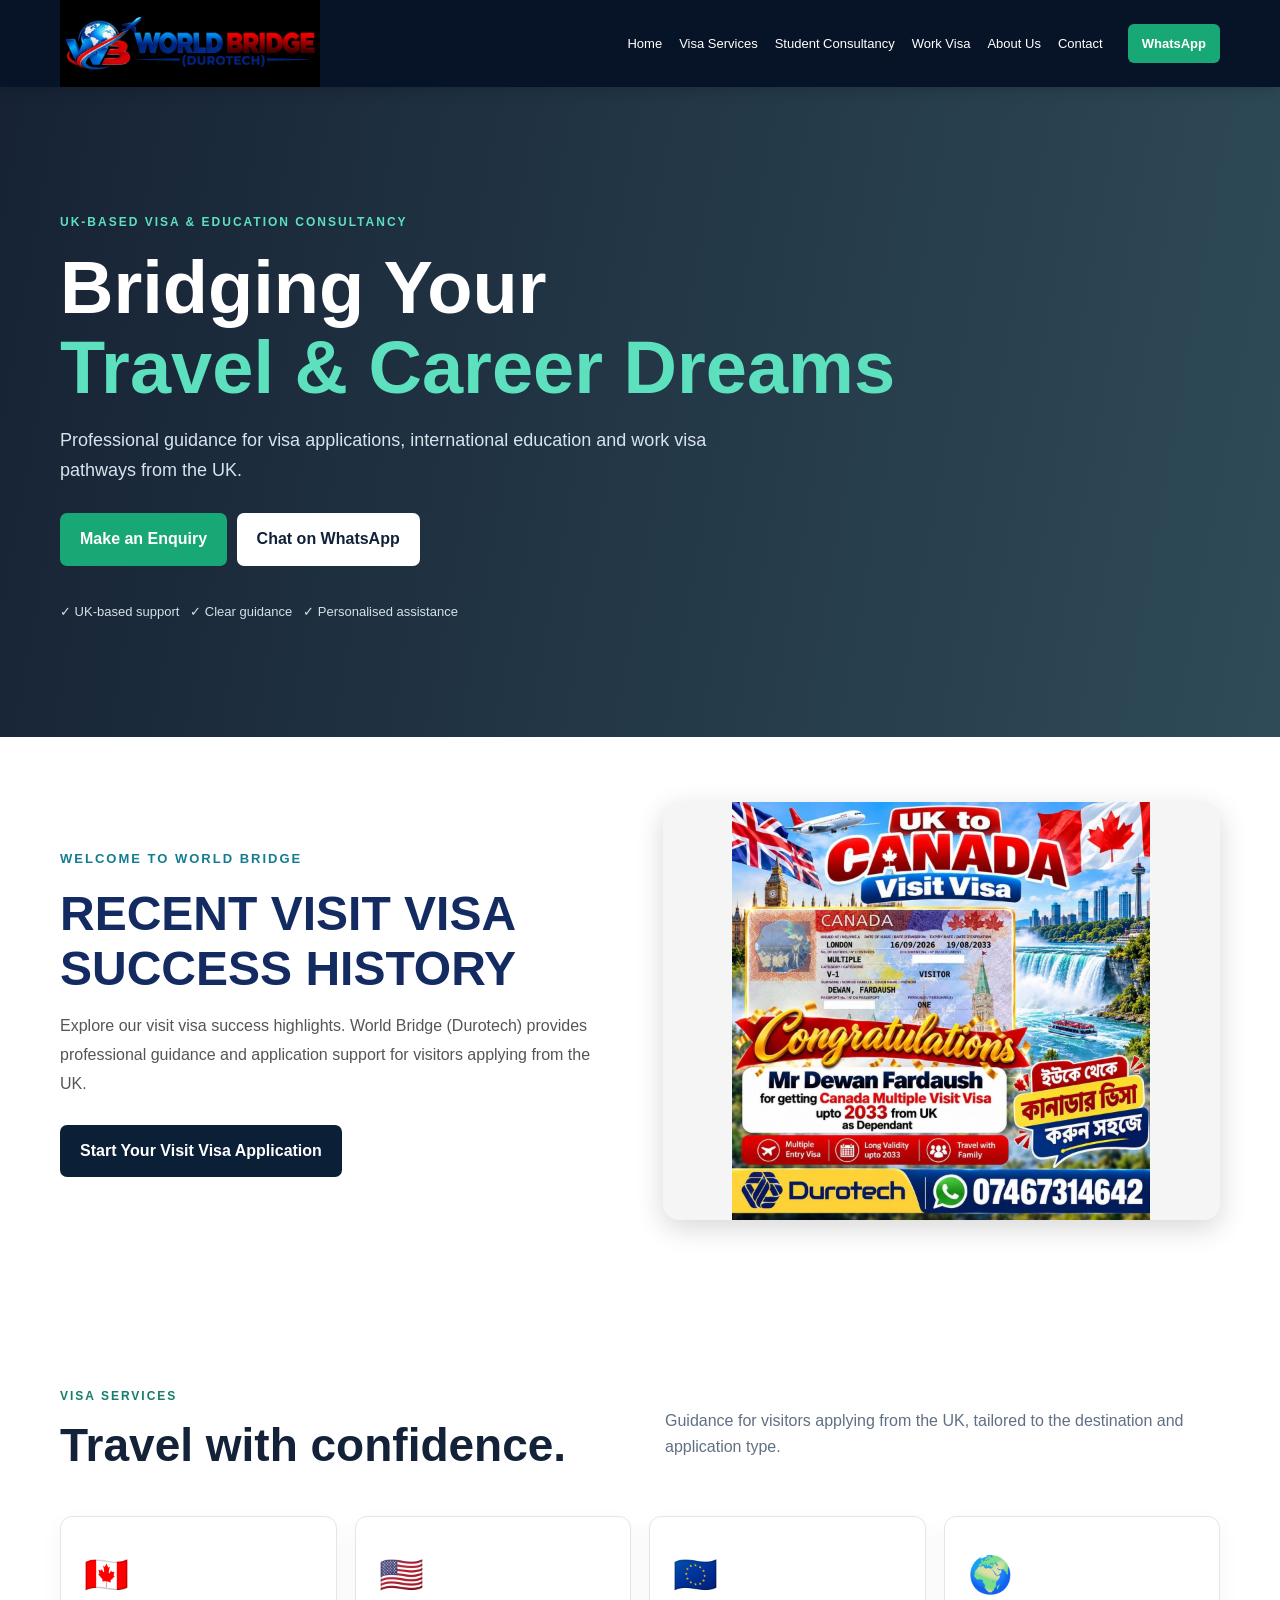
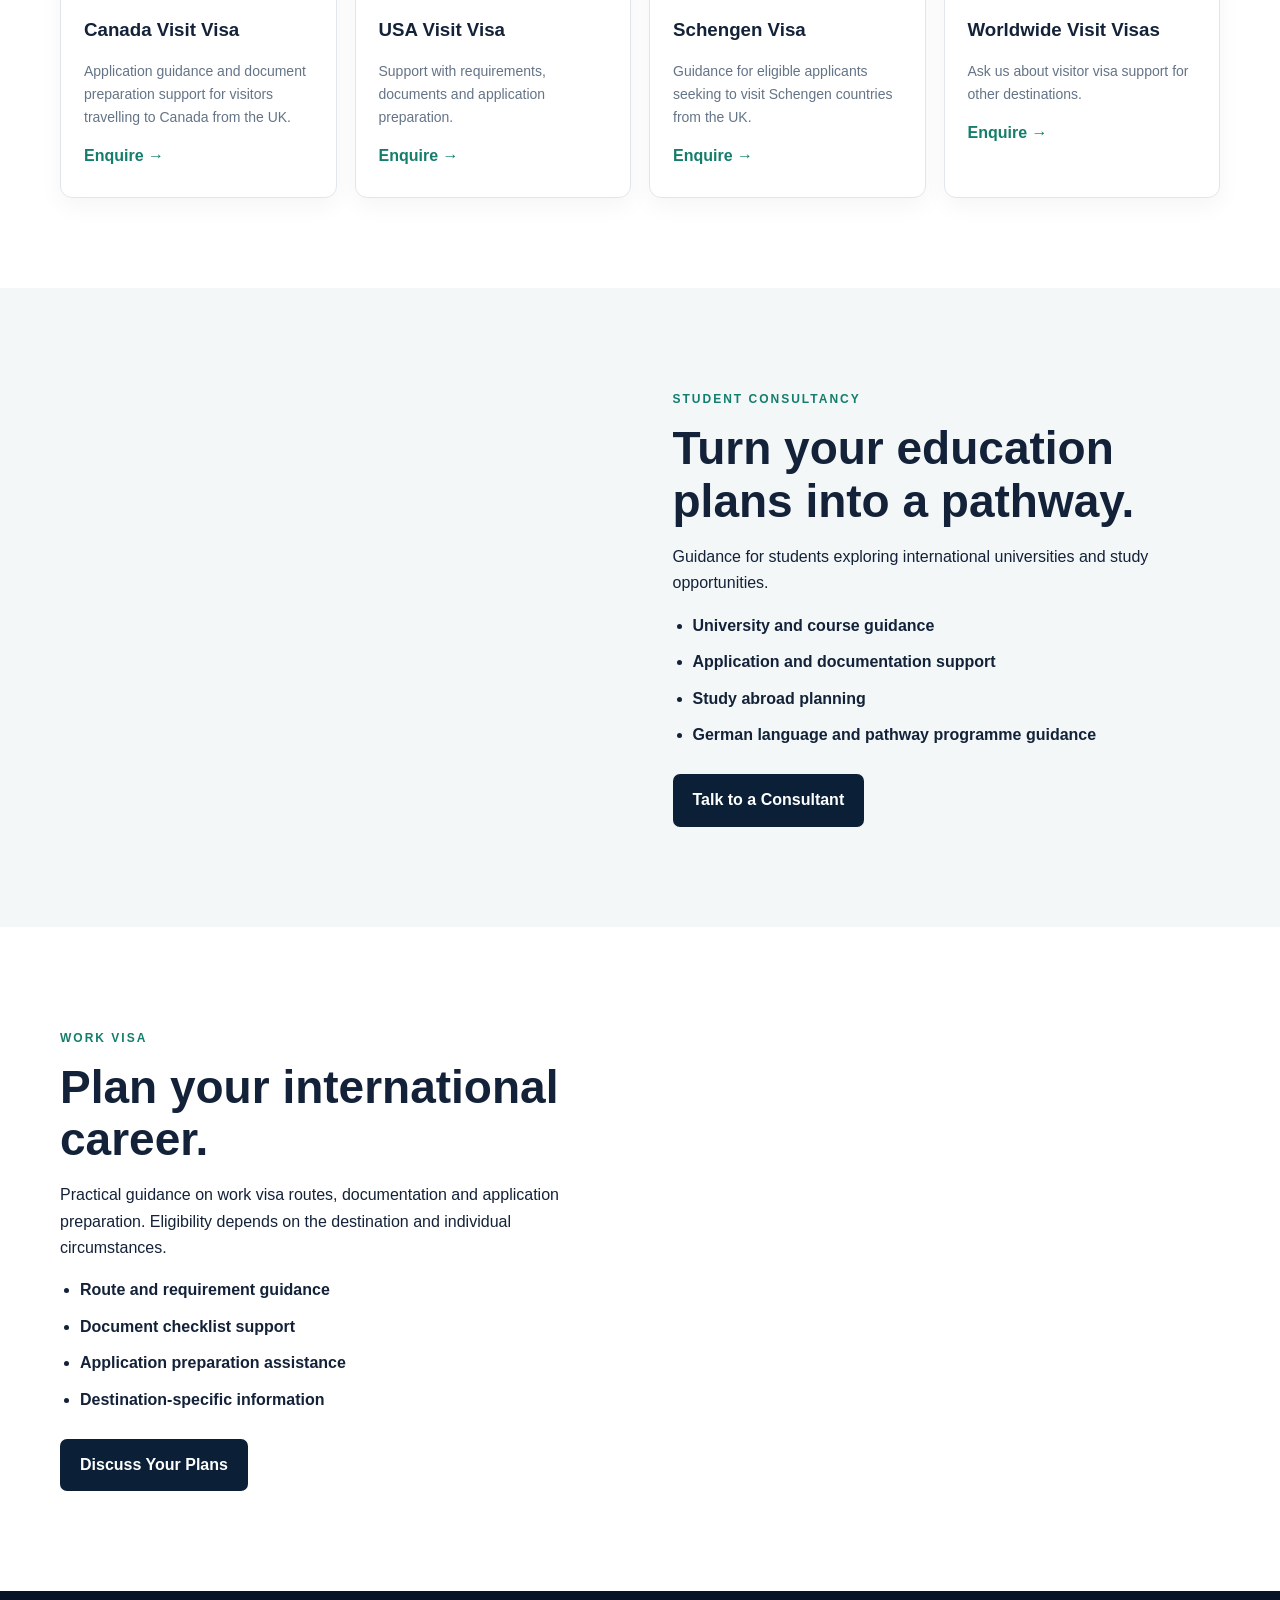
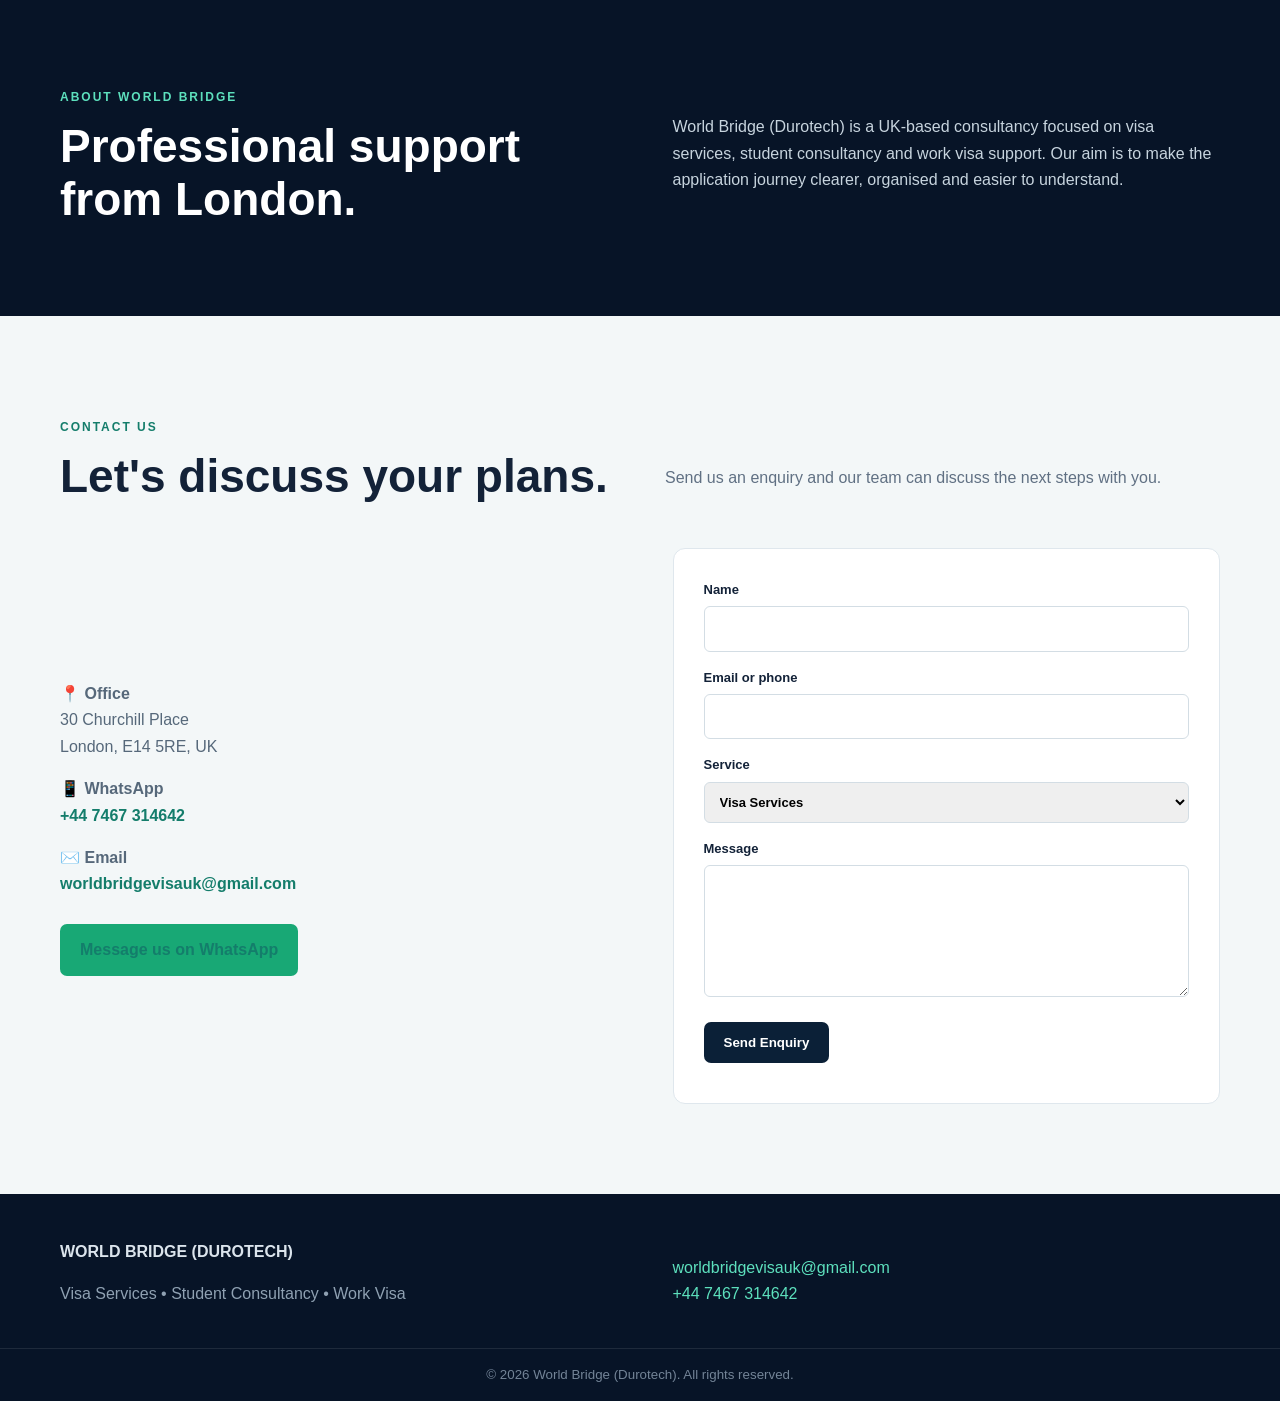
==== index.html @ 5bed7b6b "Update index.html" ====
<!doctype html>
<html lang="en">
<head>
<meta charset="utf-8">
<meta name="viewport" content="width=device-width, initial-scale=1">
<meta name="description" content="World Bridge (Durotech) - UK-based visa services, student consultancy and work visa support.">
<title>World Bridge (Durotech) | Visa & Student Consultancy</title>
<link rel="stylesheet" href="style.css">

<style>
/* VISA SUCCESS HISTORY SECTION */
.success-section {
    padding: 65px 0;
    background: #ffffff;
}

.success-layout {
    display: grid;
    grid-template-columns: 1fr 1fr;
    gap: 45px;
    align-items: center;
}

.success-text .eyebrow {
    font-size: 13px;
    letter-spacing: 2px;
    color: #147c91;
    font-weight: 700;
}

.success-text h2 {
    font-size: clamp(32px, 4vw, 48px);
    line-height: 1.15;
    color: #142b62;
    margin: 15px 0;
}

.success-text p {
    font-size: 16px;
    line-height: 1.8;
    color: #555;
}

.success-slider {
    position: relative;
    width: 100%;
    aspect-ratio: 4 / 3;
    overflow: hidden;
    border-radius: 16px;
    background: #eeeeee;
    box-shadow: 0 8px 28px rgba(0,0,0,.16);
}

.success-slider img {
    position: absolute;
    inset: 0;
    width: 100%;
    height: 100%;
    object-fit: contain;
    background: #f5f5f5;
    opacity: 0;
    transition: opacity 0.8s ease;
}

.success-slider img.active {
    opacity: 1;
}

@media (max-width: 768px) {
    .success-layout {
        grid-template-columns: 1fr;
        gap: 25px;
    }

    .success-section {
        padding: 40px 0;
    }

    .success-text h2 {
        font-size: 34px;
    }
}
</style>
</head>

<body>

<!-- HEADER -->
<header>
<div class="nav wrap">

<a class="logo" href="#home">
<img src="worldbridge-logo.png" alt="World Bridge Visa">
</a>

<nav>
<a href="#home">Home</a>
<a href="#visa">Visa Services</a>
<a href="#students">Student Consultancy</a>
<a href="#work">Work Visa</a>
<a href="#about">About Us</a>
<a href="#contact">Contact</a>
</nav>

<a class="wa" href="https://wa.me/447467314642">
WhatsApp
</a>

</div>
</header>

<!-- HOME HERO -->
<section id="home" class="hero">
<div class="wrap hero-in">

<p class="eyebrow">
UK-BASED VISA & EDUCATION CONSULTANCY
</p>

<h1>
Bridging Your<br>
<em>Travel & Career Dreams</em>
</h1>

<p class="lead">
Professional guidance for visa applications,
international education and work visa pathways from the UK.
</p>

<a class="btn" href="#contact">
Make an Enquiry
</a>

<a class="btn alt" href="https://wa.me/447467314642">
Chat on WhatsApp
</a>

<div class="ticks">
✓ UK-based support &nbsp;
✓ Clear guidance &nbsp;
✓ Personalised assistance
</div>

</div>
</section>

<!-- VISA SUCCESS HISTORY -->
<section class="success-section">
<div class="wrap success-layout">

<div class="success-text">

<p class="eyebrow">
WELCOME TO WORLD BRIDGE
</p>

<h2>
RECENT VISIT VISA SUCCESS HISTORY
</h2>

<p>
Explore our visit visa success highlights.
World Bridge (Durotech) provides professional
guidance and application support for visitors
applying from the UK.
</p>

<a class="btn dark" href="#contact">
Start Your Visit Visa Application
</a>

</div>

<!-- SIX IMAGE SLIDESHOW -->
<div class="success-slider" id="successSlider">

<img src="images/pic%201.jpeg"
alt="Visit Visa Success Picture 1"
class="active">

<img src="images/pic%202.jpeg"
alt="Visit Visa Success Picture 2">

<img src="images/pic%203.jpeg"
alt="Visit Visa Success Picture 3">

</div>
</div>
</section>

<!-- VISA SERVICES -->
<section id="visa" class="section">
<div class="wrap">

<div class="heading">
<div>
<p class="eyebrow dark">VISA SERVICES</p>
<h2>Travel with confidence.</h2>
</div>

<p>
Guidance for visitors applying from the UK,
tailored to the destination and application type.
</p>
</div>

<div class="cards">

<article>
<div class="flag">🇨🇦</div>
<h3>Canada Visit Visa</h3>
<p>
Application guidance and document preparation
support for visitors travelling to Canada from the UK.
</p>
<a href="#contact">Enquire →</a>
</article>

<article>
<div class="flag">🇺🇸</div>
<h3>USA Visit Visa</h3>
<p>
Support with requirements, documents
and application preparation.
</p>
<a href="#contact">Enquire →</a>
</article>

<article>
<div class="flag">🇪🇺</div>
<h3>Schengen Visa</h3>
<p>
Guidance for eligible applicants seeking
to visit Schengen countries from the UK.
</p>
<a href="#contact">Enquire →</a>
</article>

<article>
<div class="flag">🌍</div>
<h3>Worldwide Visit Visas</h3>
<p>
Ask us about visitor visa support
for other destinations.
</p>
<a href="#contact">Enquire →</a>
</article>

</div>
</div>
</section>

<!-- STUDENT CONSULTANCY -->
<section id="students" class="section grey">
<div class="wrap two feature">

<div class="photo students"></div>

<div>
<p class="eyebrow dark">STUDENT CONSULTANCY</p>

<h2>
Turn your education plans into a pathway.
</h2>

<p>
Guidance for students exploring international
universities and study opportunities.
</p>

<ul>
<li>University and course guidance</li>
<li>Application and documentation support</li>
<li>Study abroad planning</li>
<li>German language and pathway programme guidance</li>
</ul>

<a class="btn dark" href="#contact">
Talk to a Consultant
</a>
</div>

</div>
</section>

<!-- WORK VISA -->
<section id="work" class="section">
<div class="wrap two feature">

<div>
<p class="eyebrow dark">WORK VISA</p>

<h2>
Plan your international career.
</h2>

<p>
Practical guidance on work visa routes,
documentation and application preparation.
Eligibility depends on the destination
and individual circumstances.
</p>

<ul>
<li>Route and requirement guidance</li>
<li>Document checklist support</li>
<li>Application preparation assistance</li>
<li>Destination-specific information</li>
</ul>

<a class="btn dark" href="#contact">
Discuss Your Plans
</a>
</div>

<div class="photo work"></div>

</div>
</section>

<!-- ABOUT US -->
<section id="about" class="about">
<div class="wrap two">

<div>
<p class="eyebrow">ABOUT WORLD BRIDGE</p>

<h2>
Professional support from London.
</h2>
</div>

<p>
World Bridge (Durotech) is a UK-based consultancy
focused on visa services, student consultancy
and work visa support. Our aim is to make the
application journey clearer, organised and easier
to understand.
</p>

</div>
</section>

<!-- CONTACT -->
<section id="contact" class="section grey">
<div class="wrap">

<div class="heading">
<div>
<p class="eyebrow dark">CONTACT US</p>
<h2>Let's discuss your plans.</h2>
</div>

<p>
Send us an enquiry and our team can discuss
the next steps with you.
</p>
</div>

<div class="contact two">

<div class="contact-info">

<p>
📍 <b>Office</b><br>
30 Churchill Place<br>
London, E14 5RE, UK
</p>

<p>
📱 <b>WhatsApp</b><br>
<a href="https://wa.me/447467314642">
+44 7467 314642
</a>
</p>

<p>
✉️ <b>Email</b><br>
<a href="mailto:worldbridgevisauk@gmail.com">
worldbridgevisauk@gmail.com
</a>
</p>

<a class="btn" href="https://wa.me/447467314642">
Message us on WhatsApp
</a>

</div>

<form action="mailto:info@worldbridgevisa.com"
method="post" enctype="text/plain">

<label>
Name
<input name="Name" required>
</label>

<label>
Email or phone
<input name="Contact" required>
</label>

<label>
Service
<select name="Service">
<option>Visa Services</option>
<option>Student Consultancy</option>
<option>Work Visa</option>
<option>Other</option>
</select>
</label>

<label>
Message
<textarea name="Message" rows="5" required></textarea>
</label>

<button class="btn dark" type="submit">
Send Enquiry
</button>

</form>

</div>
</div>
</section>

<!-- FOOTER -->
<footer>
<div class="wrap two">

<div>
<b>WORLD BRIDGE (DUROTECH)</b>
<p>Visa Services • Student Consultancy • Work Visa</p>
</div>

<div>
<a href="mailto:worldbridgevisauk@gmail.com">
worldbridgevisauk@gmail.com
</a>
<br>
<a href="https://wa.me/447467314642">
+44 7467 314642
</a>
</div>

</div>

<small>
© 2026 World Bridge (Durotech). All rights reserved.
</small>
</footer>

<!-- SIX IMAGE SLIDESHOW AND WHOOSH SOUND -->
<audio id="whooshSound" preload="auto">
<source src="sounds/whoosh-10.mp3" type="audio/mpeg">
</audio>

<script>
document.addEventListener("DOMContentLoaded", function () {

    const slider = document.getElementById("successSlider");
    const sound = document.getElementById("whooshSound");

    if (!slider || !sound) return;

    const imageFiles = [
        "images/pic%201.jpeg",
        "images/pic%202.jpeg",
        "images/pic%203.jpeg",
        "images/pic%204.jpeg",
        "images/pic%205.jpeg",
        "images/pic%206.jpeg"
    ];

    const loadedImages = [];

    function loadImages() {

        const checks = imageFiles.map(function (file, index) {

            return new Promise(function (resolve) {

                const img = new Image();

                img.onload = function () {
                    img.alt = "Visit Visa Success Picture " + (index + 1);
                    resolve(img);
                };

                img.onerror = function () {
                    resolve(null);
                };

                img.src = file;

            });

        });

        Promise.all(checks).then(function (results) {

            results.forEach(function (img) {
                if (img) {
                    loadedImages.push(img);
                }
            });

            if (loadedImages.length === 0) return;

            slider.innerHTML = "";

            loadedImages.forEach(function (img, index) {

                img.className = index === 0 ? "active" : "";
                slider.appendChild(img);

            });

            if (loadedImages.length < 2) return;

            let currentIndex = 0;

            setInterval(function () {

                loadedImages[currentIndex].classList.remove("active");

                currentIndex = (currentIndex + 1) % loadedImages.length;

                loadedImages[currentIndex].classList.add("active");

                sound.currentTime = 0;

                const playPromise = sound.play();

                if (playPromise !== undefined) {
                    playPromise.catch(function () {
                        // Sound may require prior browser interaction.
                    });
                }

            }, 4000);

        });

    }

    loadImages();

});
</script>

</body>
</html>
---- style.css ----
*{box-sizing:border-box}html{scroll-behavior:smooth}body{margin:0;font:16px/1.65 Arial,sans-serif;color:#132238}a{text-decoration:none;color:inherit}.wrap{width:92%;max-width:1160px;margin:auto}.two{display:grid;grid-template-columns:1fr 1fr;gap:65px;align-items:center}header{position:sticky;top:0;z-index:10;background:#071427;color:white;box-shadow:0 2px 15px #0003}.nav{min-height:74px;display:flex;align-items:center;gap:25px}.logo{display:flex;gap:10px;align-items:center;min-width:220px}.logo b{background:#18a875;padding:9px;border-radius:9px}.logo span{font-weight:800;letter-spacing:1px}.logo small{display:block;font-size:9px;color:#9db0c2;letter-spacing:2px}nav{display:flex;gap:17px;margin-left:auto;font-size:13px}nav a:hover{color:#5de0bd}.wa{background:#18a875;padding:9px 14px;border-radius:6px;font-weight:bold;font-size:13px}.hero{min-height:650px;display:flex;align-items:center;color:white;background:linear-gradient(100deg,#071427ef,#0b2c3bd9),url('https://images.unsplash.com/photo-1513635269975-59663e0ac1ad?auto=format&fit=crop&w=2000&q=85') center/cover}.hero-in{padding:85px 0}.eyebrow{font-size:12px;letter-spacing:2px;font-weight:800;color:#5de0bd}.dark{color:#147d6b}.hero h1{font-size:clamp(42px,6vw,74px);line-height:1.08;margin:15px 0}.hero em{font-style:normal;color:#5de0bd}.lead{max-width:650px;font-size:18px;color:#d8e4ec}.btn{display:inline-block;background:#18a875;color:white;border:0;padding:13px 20px;border-radius:7px;font-weight:800;margin:10px 5px 10px 0;cursor:pointer}.btn.alt{background:white;color:#102239}.btn.dark{background:#0b2037}.ticks{margin-top:25px;color:#d5e1e8;font-size:13px}.intro,.grey{background:#f3f7f8}.intro{padding:75px 0}.intro p:last-child,.heading>p{color:#607083}.section{padding:90px 0}.heading{display:grid;grid-template-columns:1fr 1fr;gap:50px;align-items:end;margin-bottom:40px}.heading h2,h2{font-size:clamp(30px,4vw,46px);line-height:1.15;margin:5px 0}.cards{display:grid;grid-template-columns:repeat(4,1fr);gap:18px}.cards article{padding:28px 23px;background:white;border:1px solid #e0e7ec;border-radius:12px;box-shadow:0 8px 25px #1022390b}.flag{font-size:36px}.cards h3{margin:10px 0}.cards p{color:#647487;font-size:14px}.cards a{color:#147d6b;font-weight:bold}.grey{padding:90px 0}.feature .photo{height:430px;border-radius:15px;background-size:cover;background-position:center}.students{background-image:url('https://images.unsplash.com/photo-1523240795612-9a054b0db644?auto=format&fit=crop&w=1200&q=85')}.work{background-image:url('https://images.unsplash.com/photo-1521737711867-e3b97375f902?auto=format&fit=crop&w=1200&q=85')}.feature ul{padding-left:20px}.feature li{margin:10px 0;font-weight:600}.about{padding:85px 0;background:#071427;color:white}.about p:last-child{color:#c7d4de}.contact p{color:#56687a}.contact a{color:#147d6b;font-weight:bold}form{background:white;padding:30px;border:1px solid #dfe7ed;border-radius:12px}label{display:block;font-weight:bold;font-size:13px;margin-bottom:15px}input,select,textarea{width:100%;display:block;margin-top:6px;padding:11px;border:1px solid #d3dde4;border-radius:6px;font:inherit}footer{background:#071427;color:#dbe4ec;padding:45px 0 15px}footer p{color:#8fa1b2}footer a{color:#5de0bd}footer>small{display:block;text-align:center;border-top:1px solid #ffffff18;padding-top:15px;margin-top:25px;color:#738497}@media(max-width:900px){nav{display:none}.two,.heading{grid-template-columns:1fr}.cards{grid-template-columns:1fr 1fr}.feature .photo{height:330px}}@media(max-width:600px){.cards{grid-template-columns:1fr}.hero h1{font-size:43px}.section,.grey{padding:60px 0}.logo{min-width:0}.wa{margin-left:auto}.two{gap:30px}}  
.logo img {
  width: 260px;
  height: auto;
  display: block;
}

@media (max-width: 700px) {
  .logo img {
    width: 200px;
  }
}
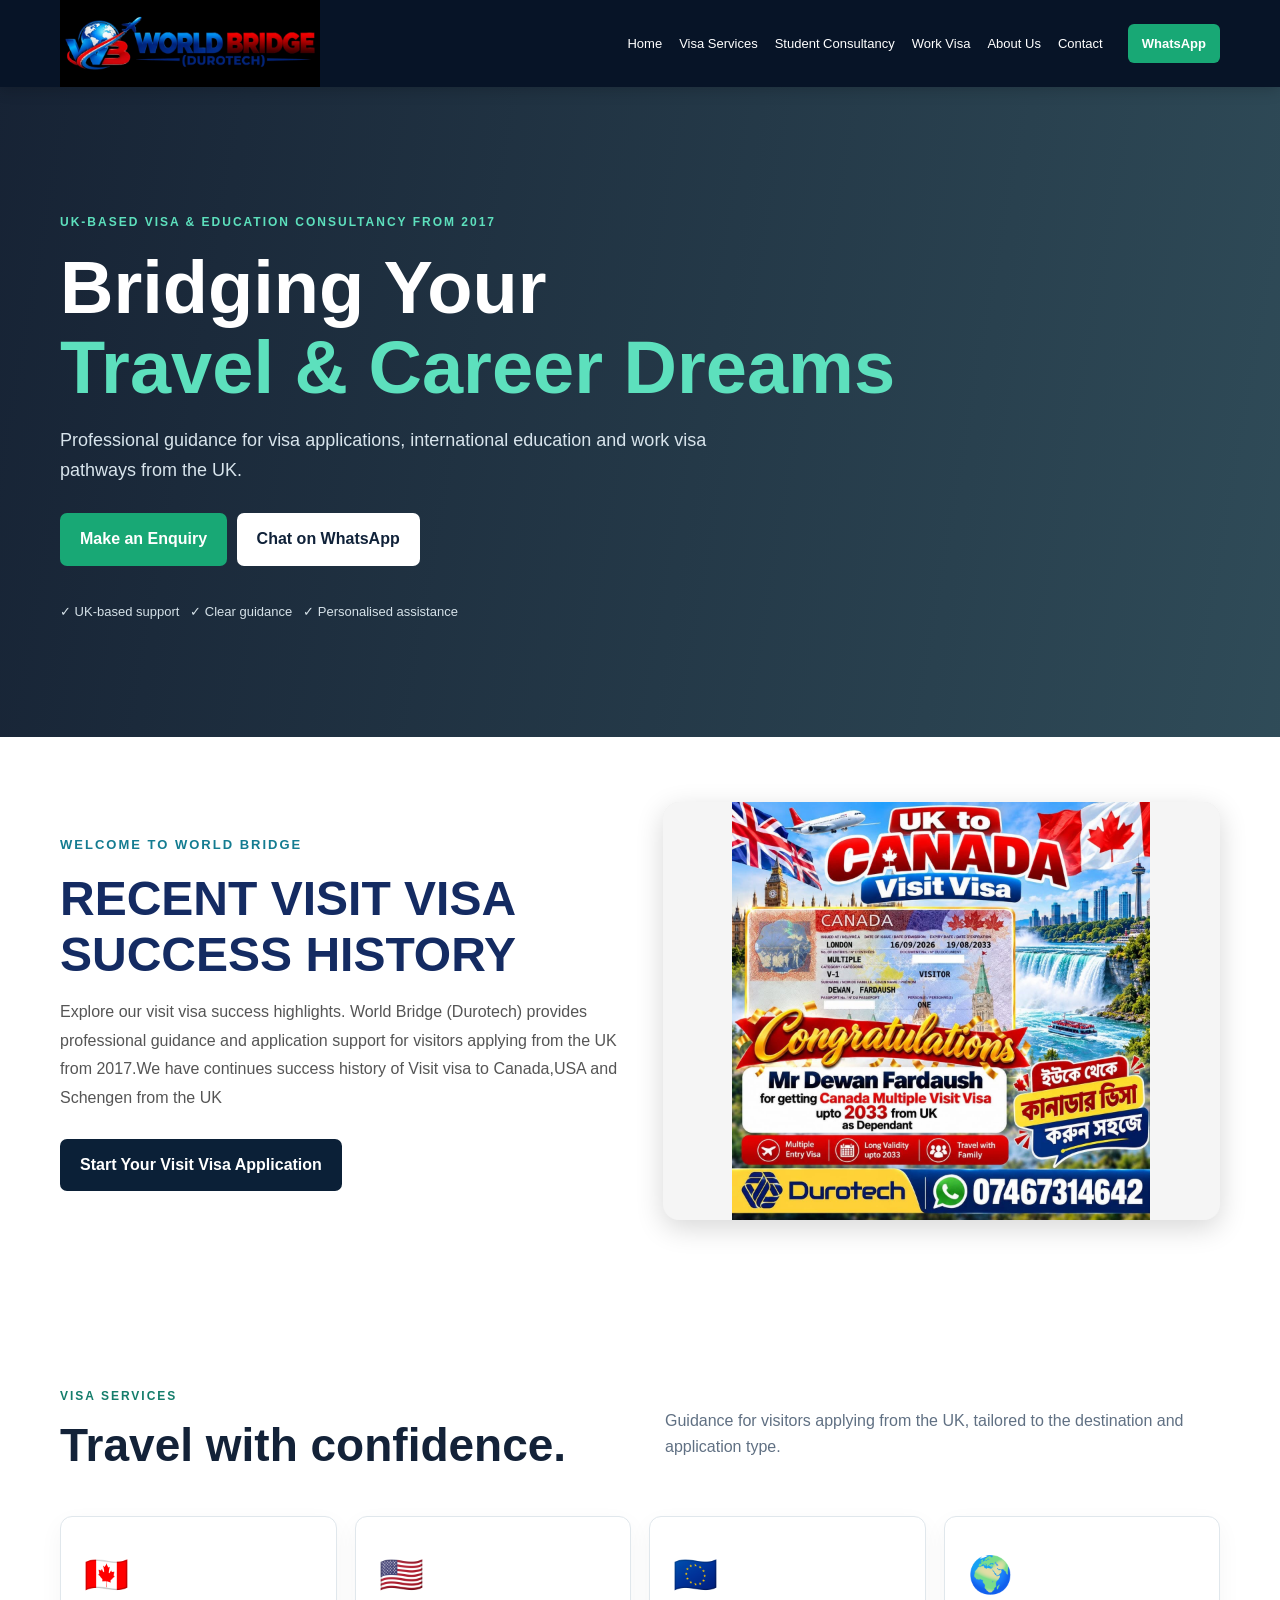
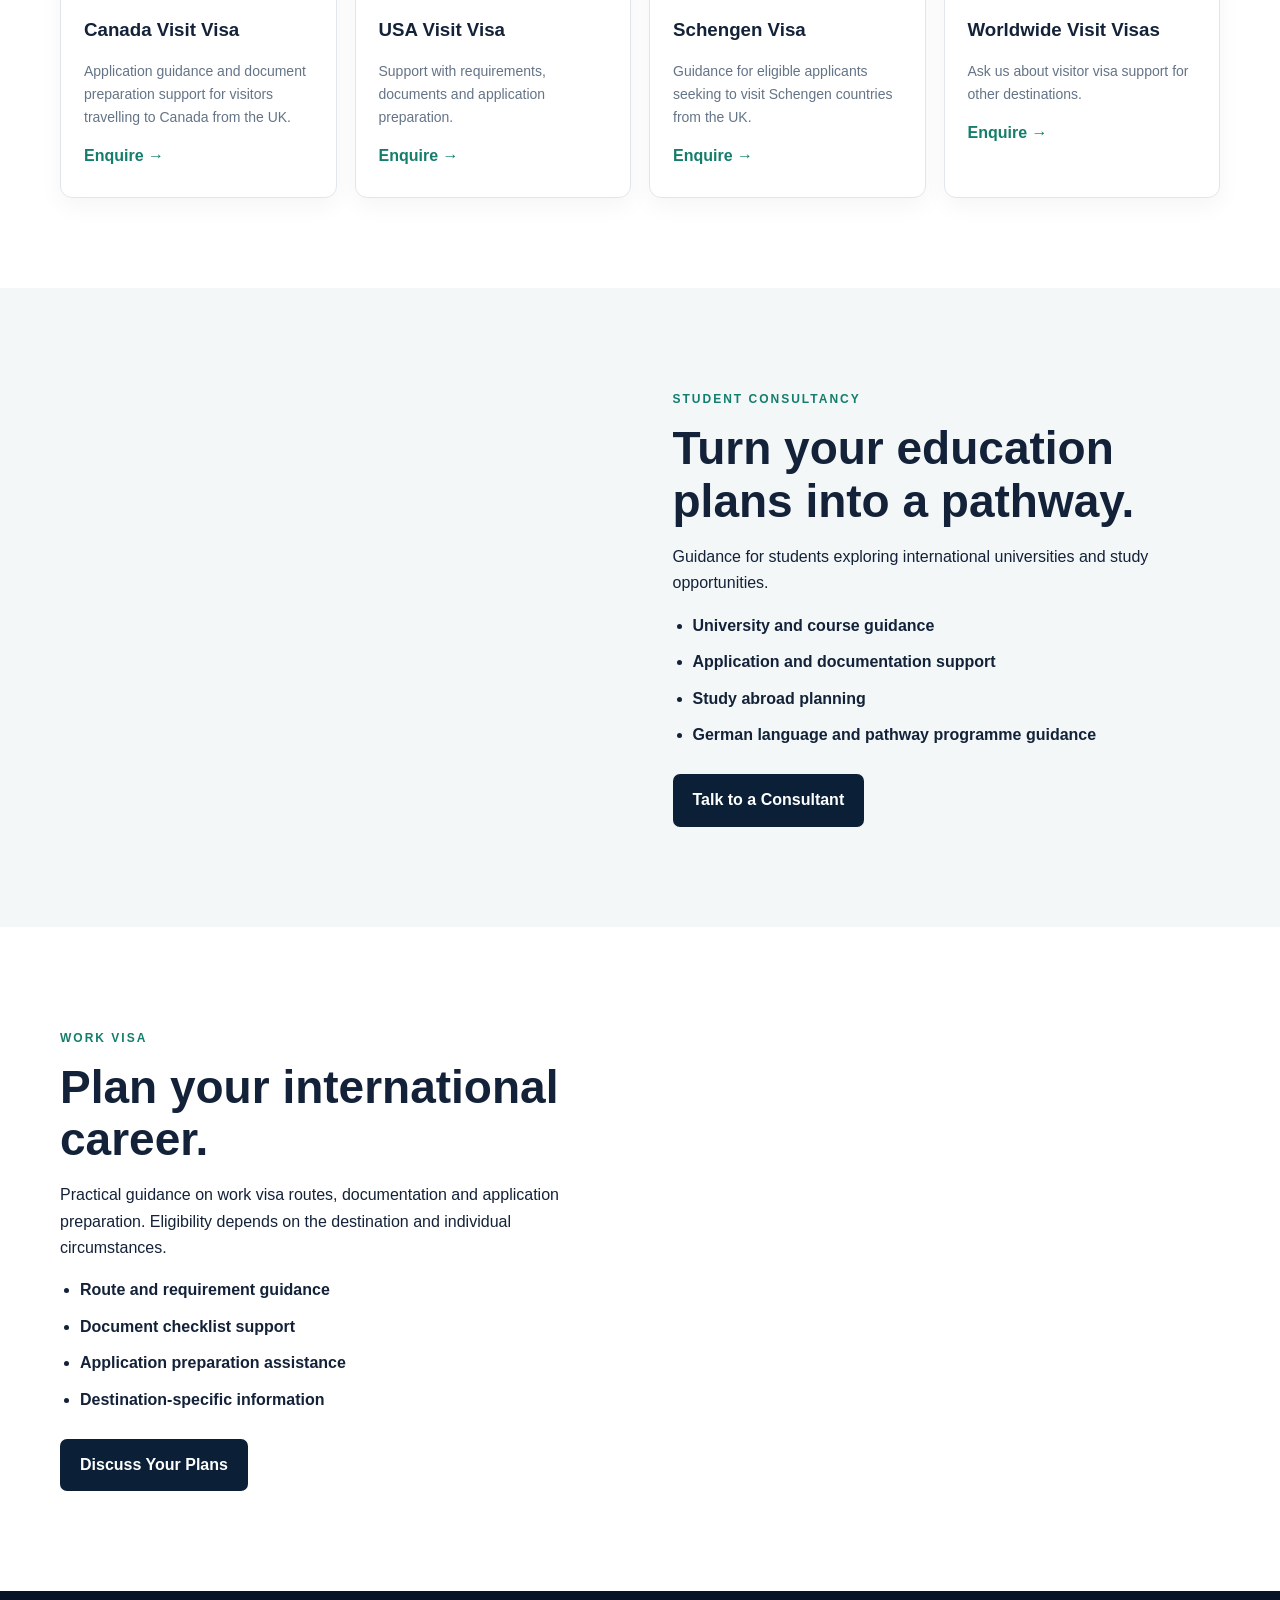
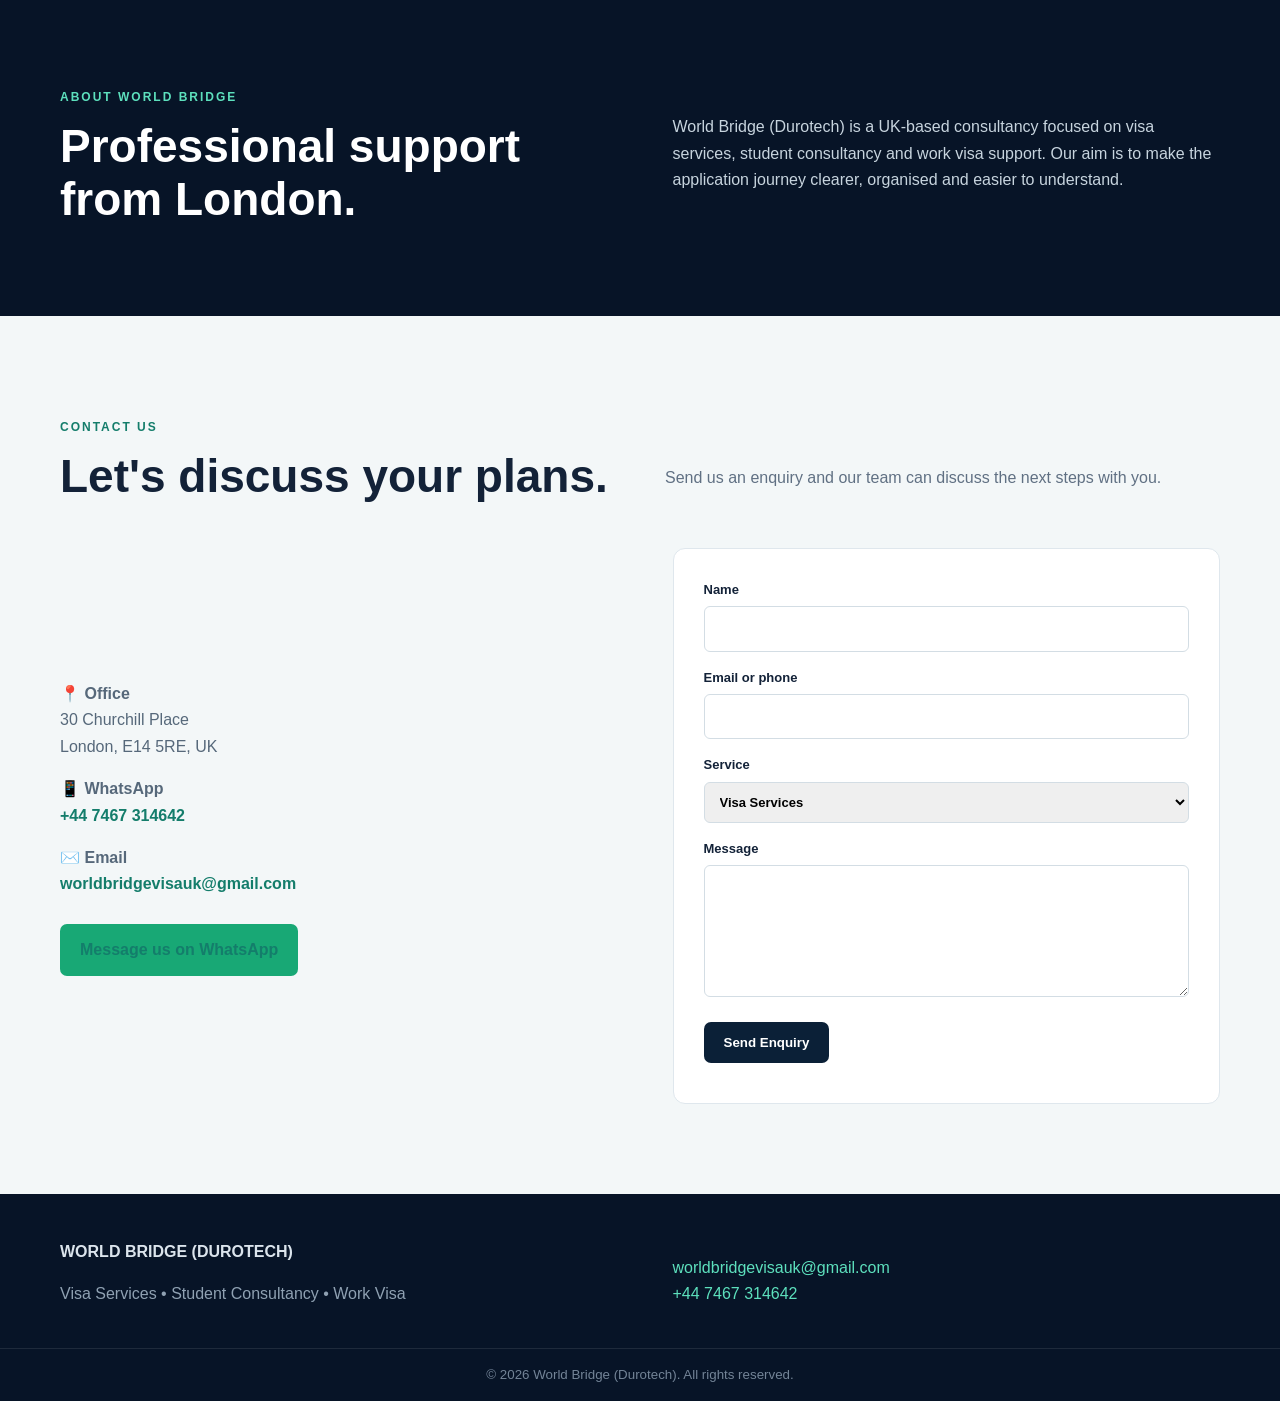
==== commit d0dd318b: "Update index.html" ====
--- a/index.html
+++ b/index.html
@@ -114,7 +114,7 @@
 <div class="wrap hero-in">
 
 <p class="eyebrow">
-UK-BASED VISA & EDUCATION CONSULTANCY
+UK-BASED VISA & EDUCATION CONSULTANCY FROM 2017
 </p>
 
 <h1>
@@ -162,7 +162,8 @@
 Explore our visit visa success highlights.
 World Bridge (Durotech) provides professional
 guidance and application support for visitors
-applying from the UK.
+applying from the UK from 2017.We have continues success history of 
+Visit visa to Canada,USA and Schengen from the UK
 </p>
 
 <a class="btn dark" href="#contact">
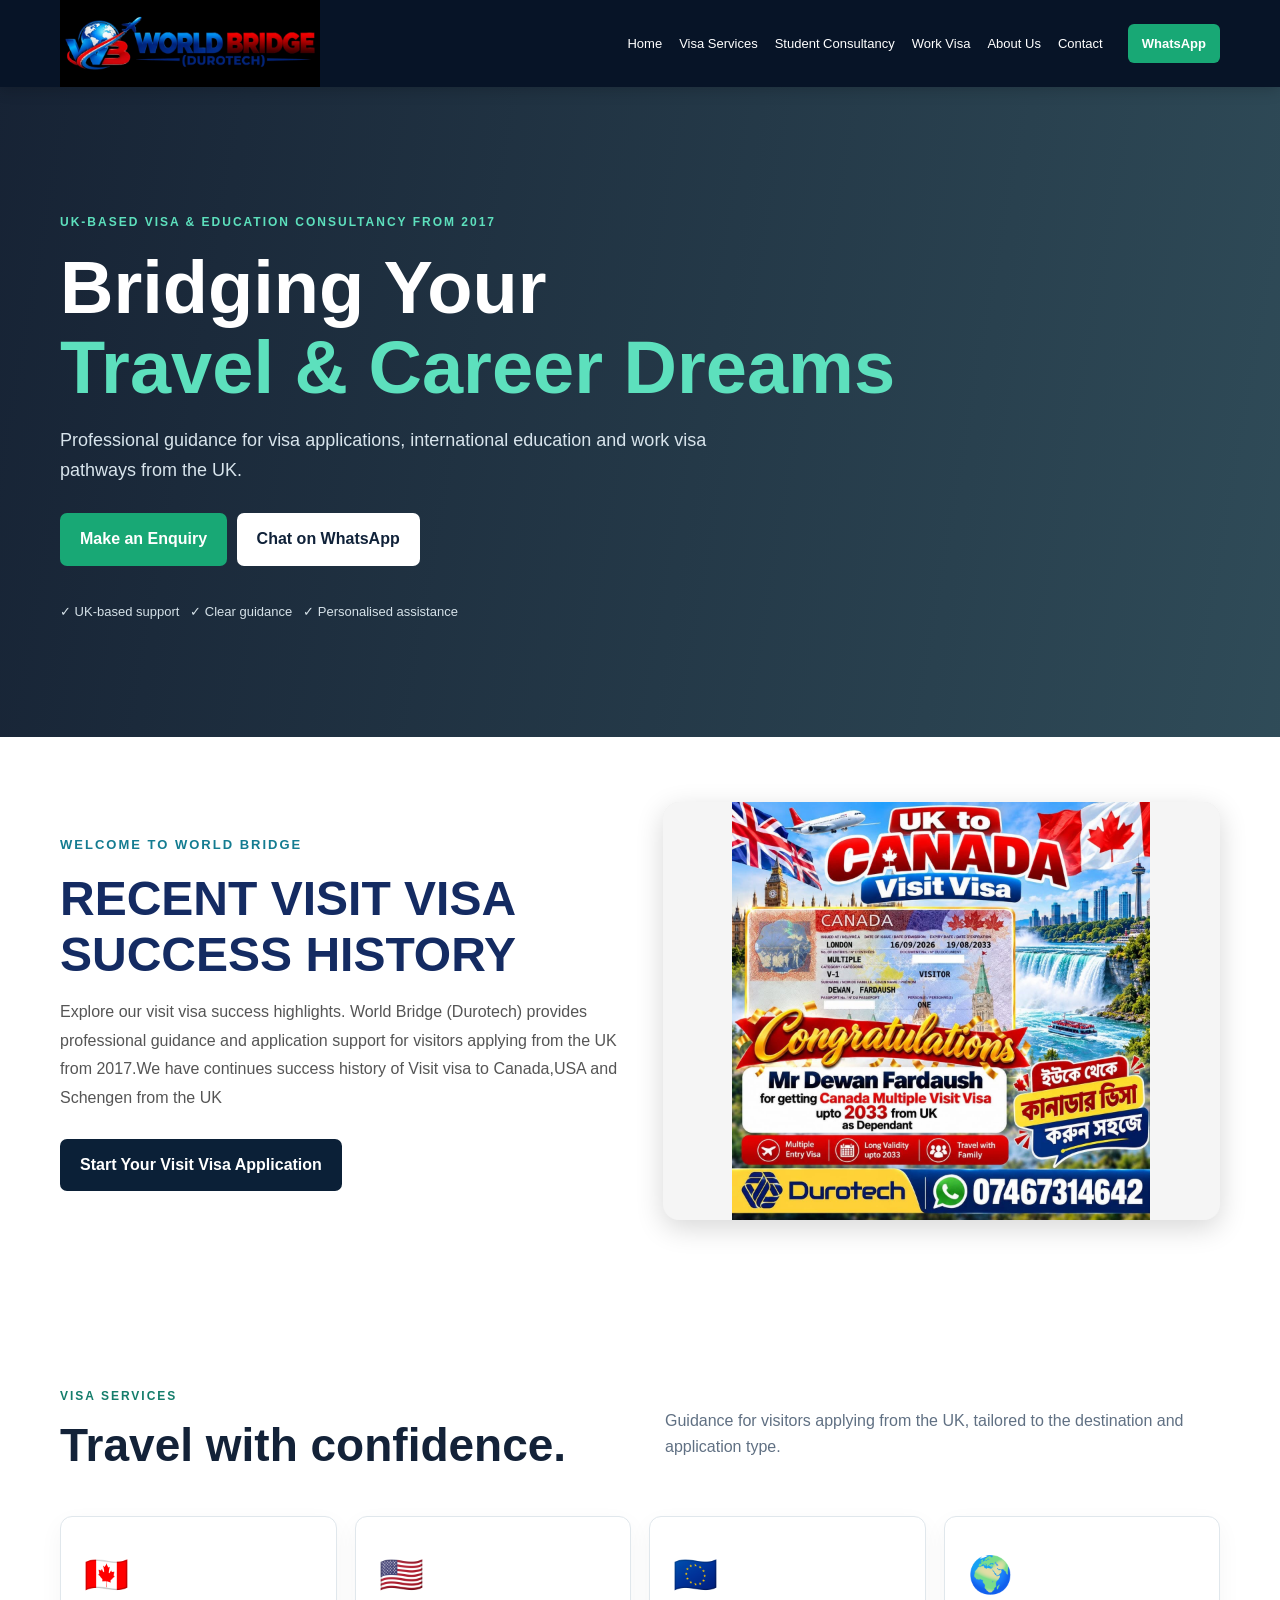
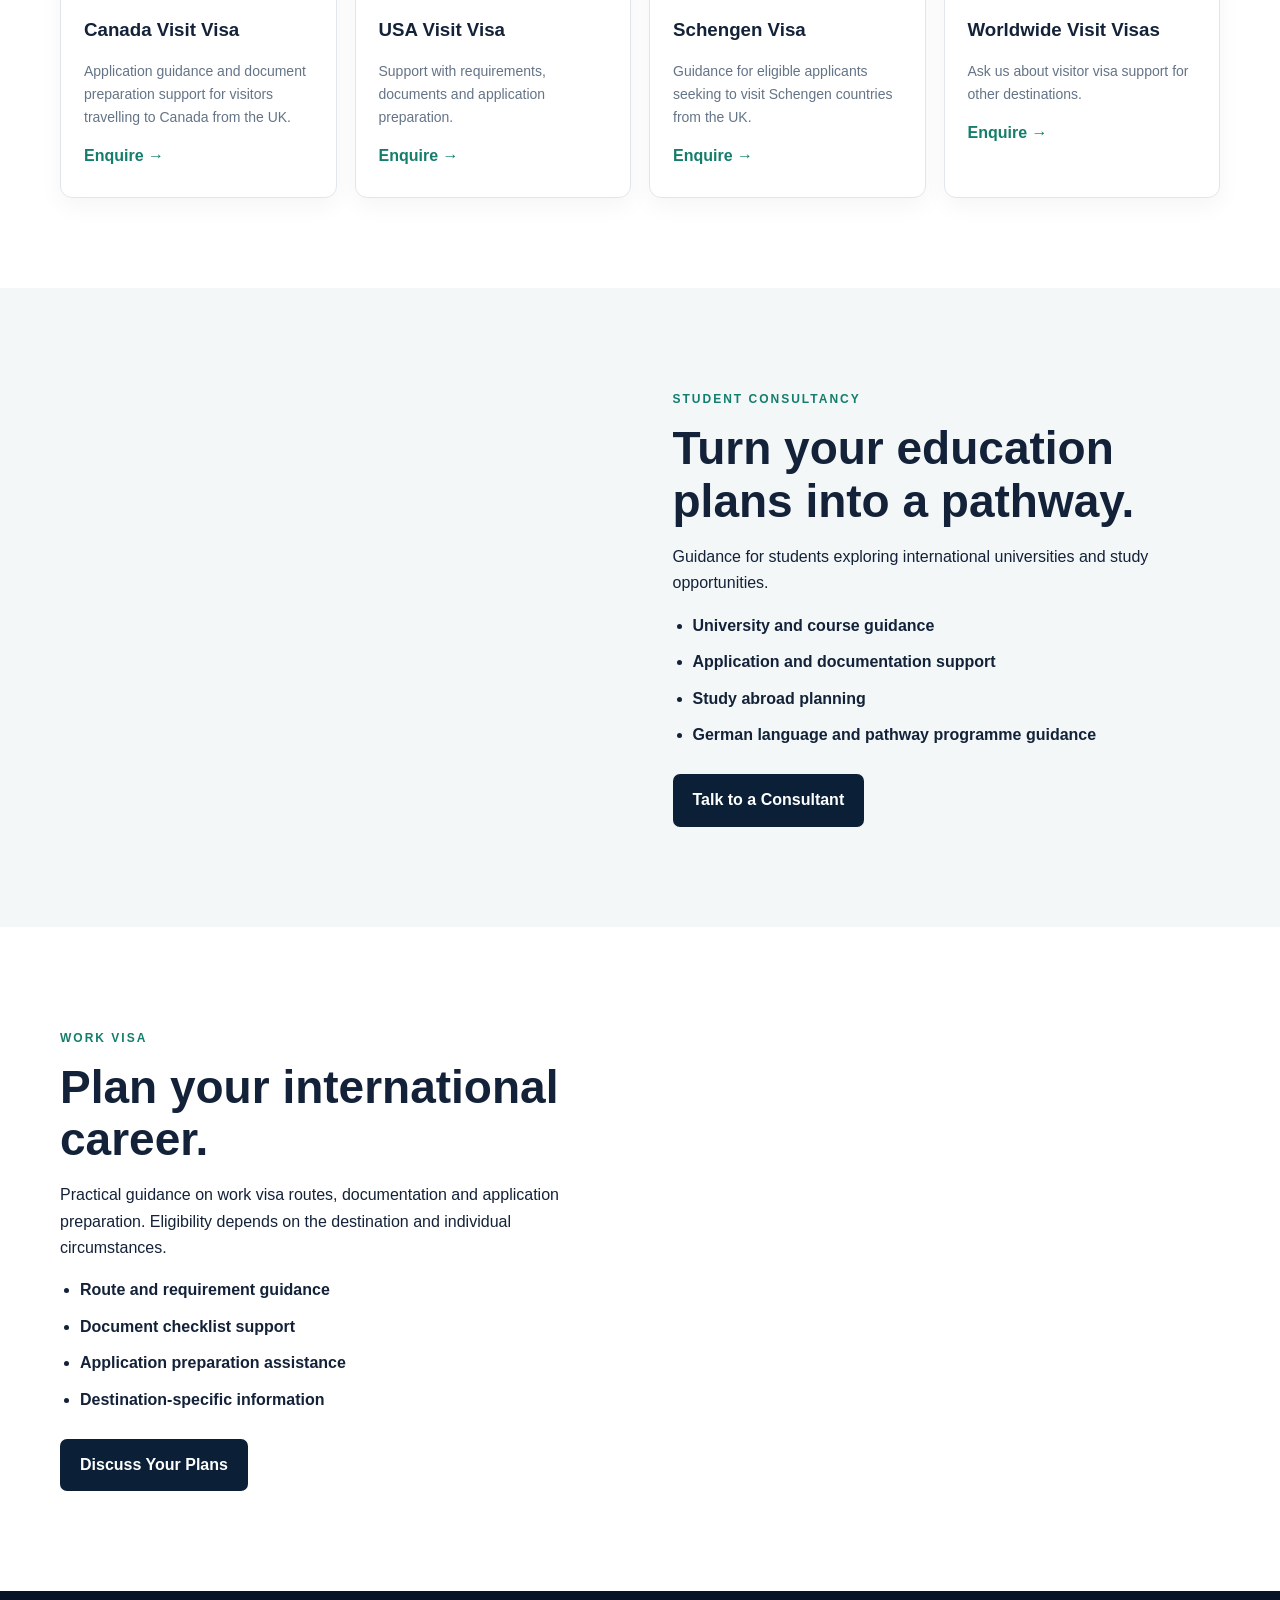
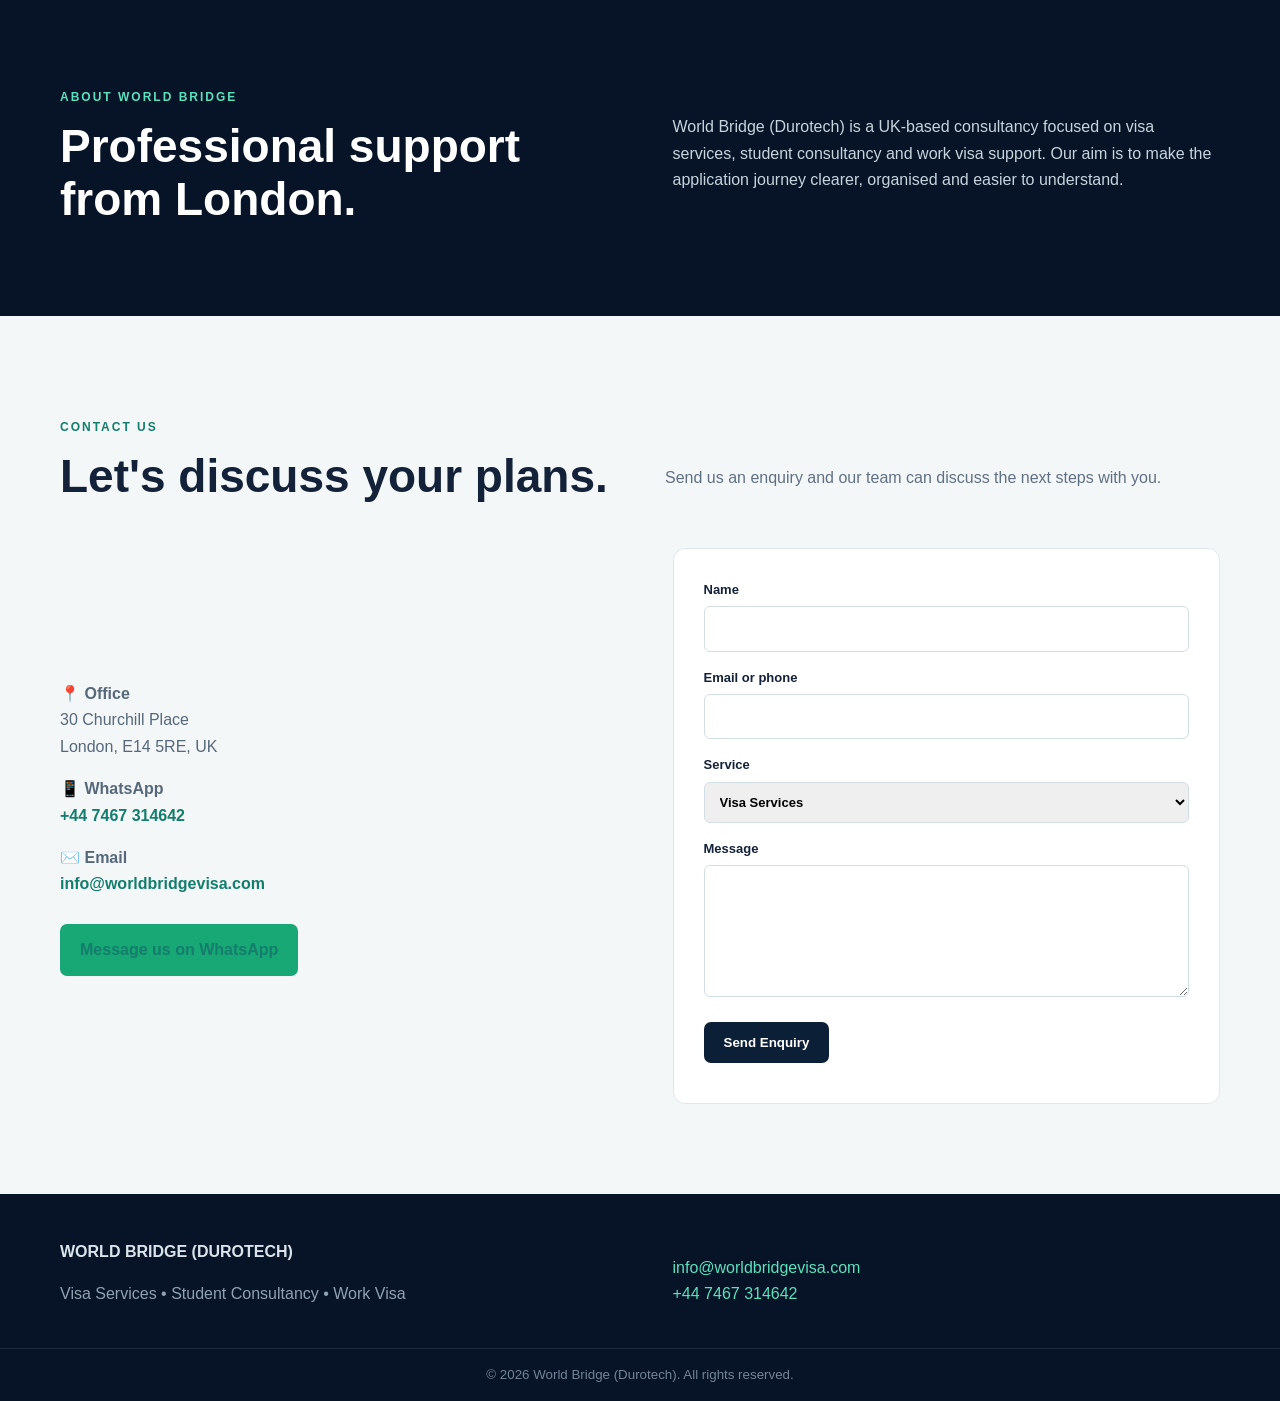
==== commit b818bd78: "Update index.html" ====
--- a/index.html
+++ b/index.html
@@ -377,8 +377,8 @@
 
 <p>
 ✉️ <b>Email</b><br>
-<a href="mailto:worldbridgevisauk@gmail.com">
-worldbridgevisauk@gmail.com
+<a href="mailto:info@worldbridgevisa.com">
+info@worldbridgevisa.com
 </a>
 </p>
 
@@ -436,8 +436,8 @@
 </div>
 
 <div>
-<a href="mailto:worldbridgevisauk@gmail.com">
-worldbridgevisauk@gmail.com
+<a href="mailto:info@worldbridgevisa.com">
+info@worldbridgevisa.com
 </a>
 <br>
 <a href="https://wa.me/447467314642">
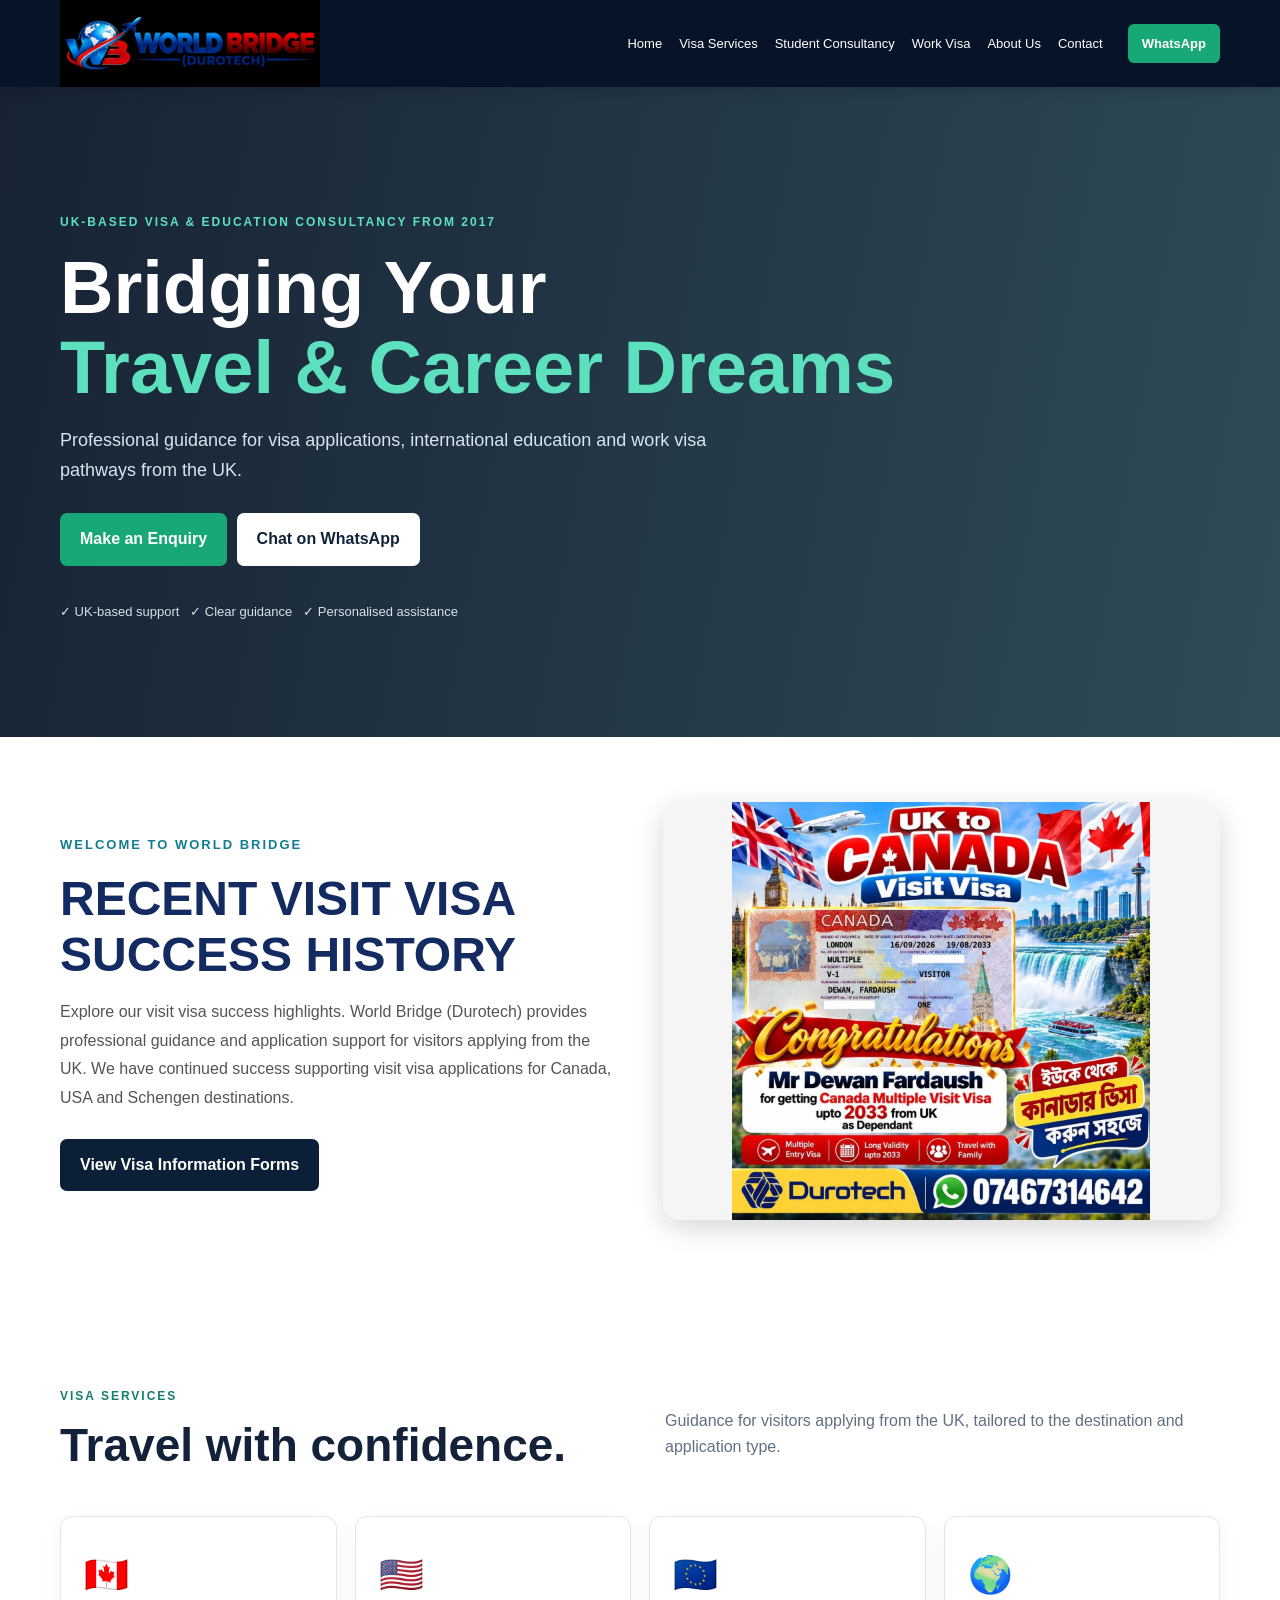
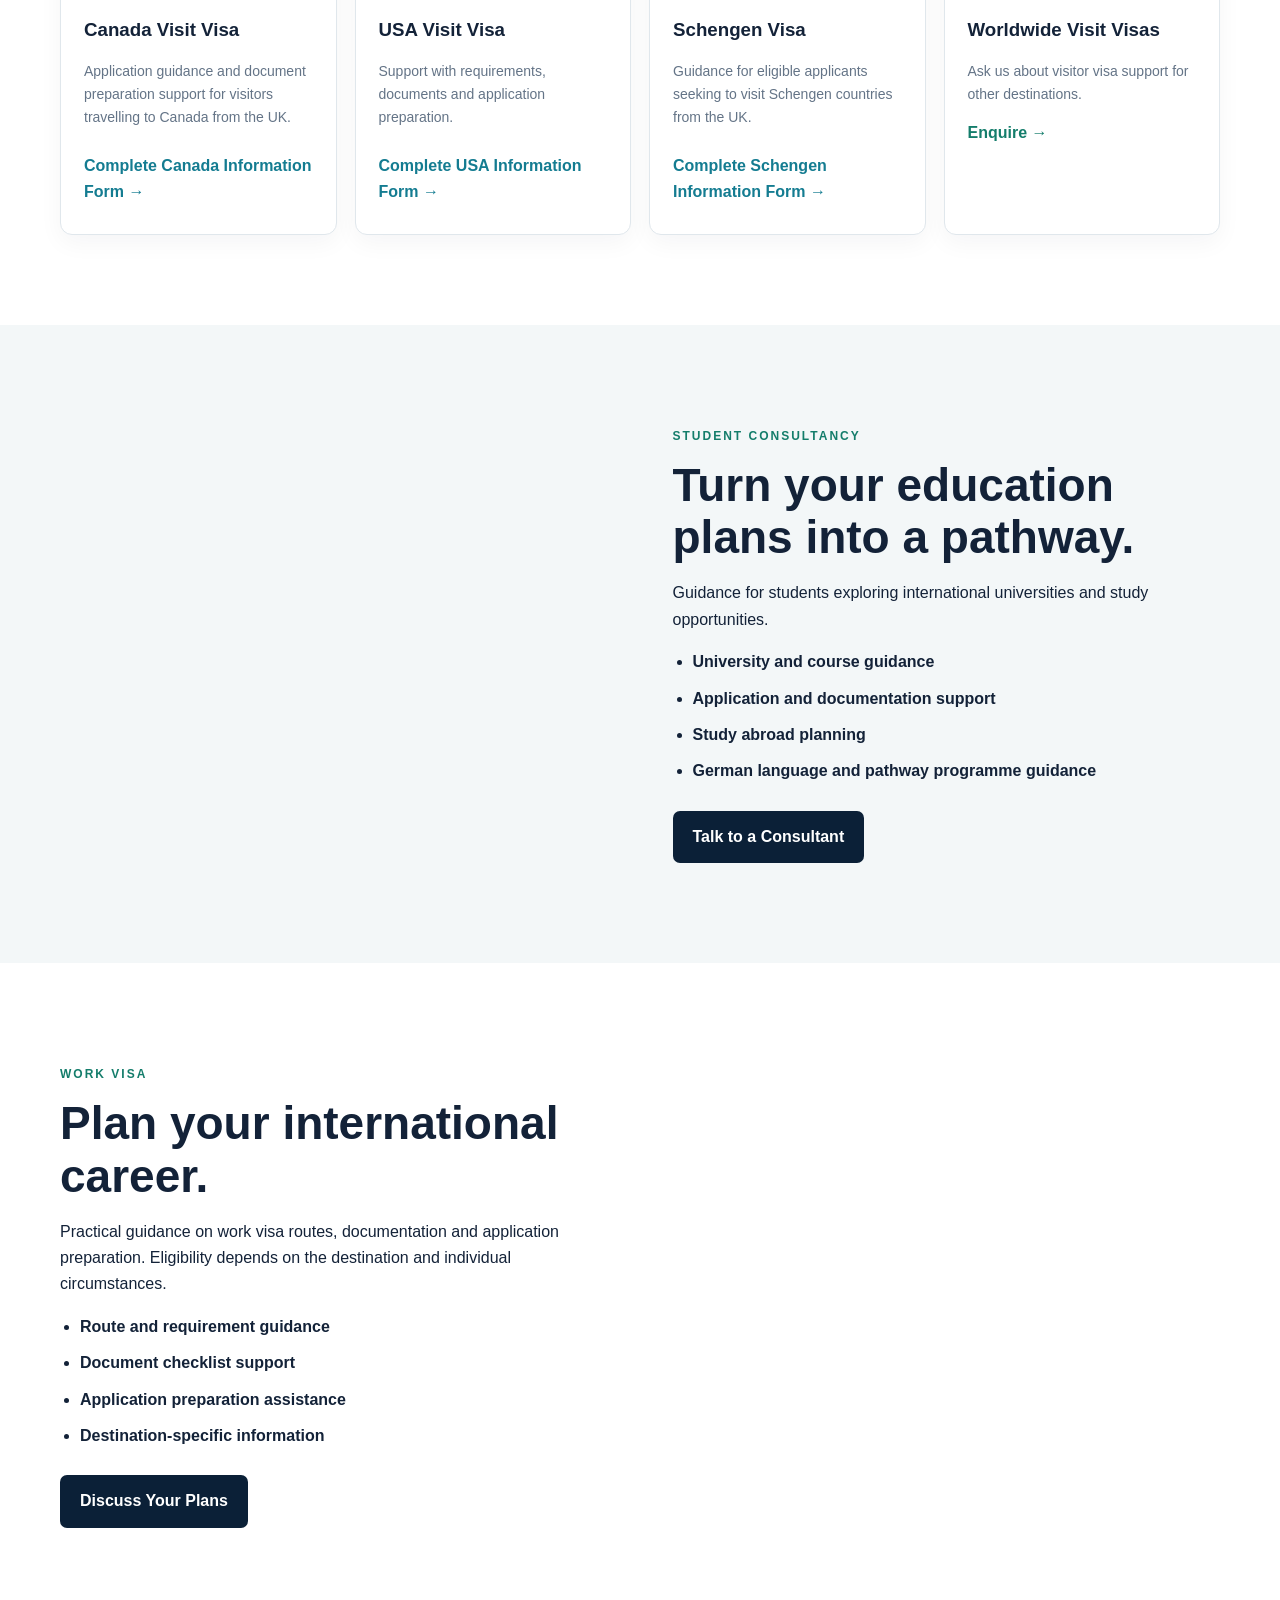
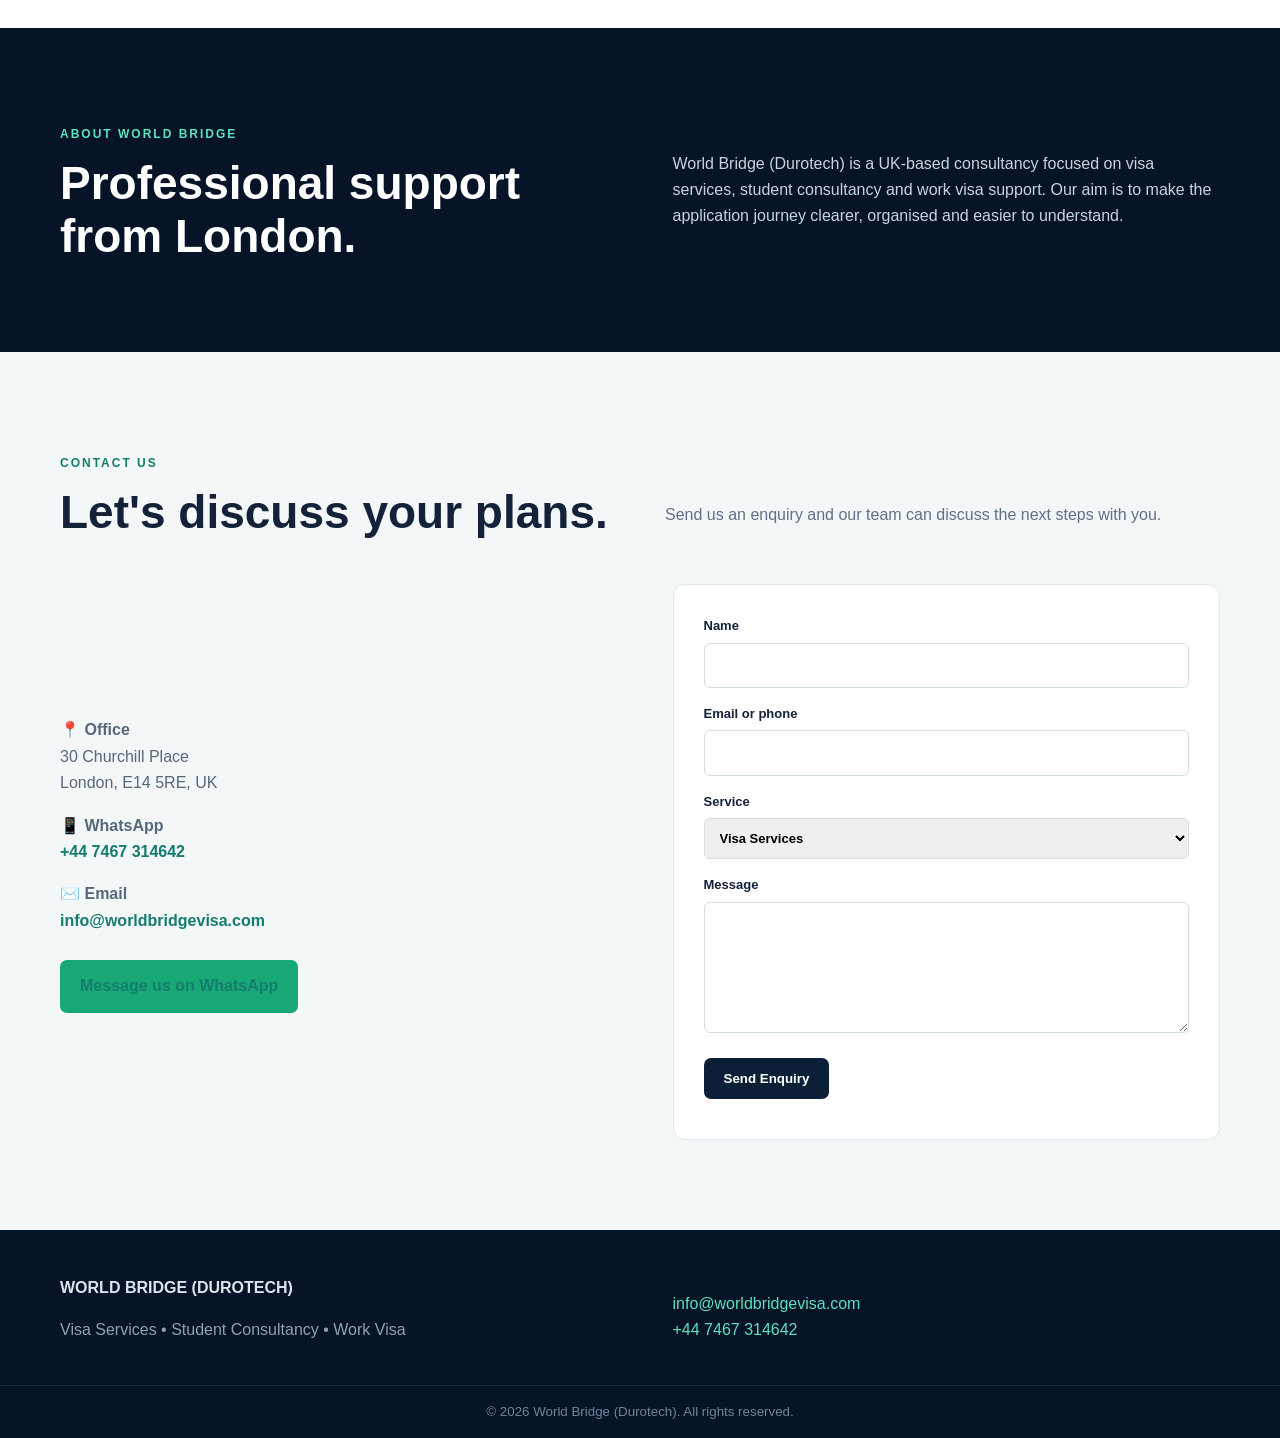
==== commit e54a905d: "Update index.html" ====
--- a/index.html
+++ b/index.html
@@ -1,555 +1,79 @@
 <!doctype html>
 <html lang="en">
 <head>
-<meta charset="utf-8">
-<meta name="viewport" content="width=device-width, initial-scale=1">
+<meta charset="utf-8"><meta name="viewport" content="width=device-width,initial-scale=1">
 <meta name="description" content="World Bridge (Durotech) - UK-based visa services, student consultancy and work visa support.">
 <title>World Bridge (Durotech) | Visa & Student Consultancy</title>
 <link rel="stylesheet" href="style.css">
-
 <style>
-/* VISA SUCCESS HISTORY SECTION */
-.success-section {
-    padding: 65px 0;
-    background: #ffffff;
+.success-section{padding:65px 0;background:#fff}.success-layout{display:grid;grid-template-columns:1fr 1fr;gap:45px;align-items:center}
+.success-text .eyebrow{font-size:13px;letter-spacing:2px;color:#147c91;font-weight:700}.success-text h2{font-size:clamp(32px,4vw,48px);line-height:1.15;color:#142b62;margin:15px 0}
+.success-text p{font-size:16px;line-height:1.8;color:#555}.success-slider{position:relative;width:100%;aspect-ratio:4/3;overflow:hidden;border-radius:16px;background:#eee;box-shadow:0 8px 28px rgba(0,0,0,.16)}
+.success-slider img{position:absolute;inset:0;width:100%;height:100%;object-fit:contain;background:#f5f5f5;opacity:0;transition:opacity .8s}.success-slider img.active{opacity:1}
+.cards article .form-link{display:inline-block;margin-top:10px;color:#147c91;font-weight:700;text-decoration:none}.cards article .form-link:hover{text-decoration:underline}
+@media(max-width:768px){.success-layout{grid-template-columns:1fr;gap:25px}.success-section{padding:40px 0}.success-text h2{font-size:34px}}
+</style></head><body>
+<header><div class="nav wrap"><a class="logo" href="#home"><img src="worldbridge-logo.png" alt="World Bridge Visa"></a>
+<nav><a href="#home">Home</a><a href="#visa">Visa Services</a><a href="#students">Student Consultancy</a><a href="#work">Work Visa</a><a href="#about">About Us</a><a href="#contact">Contact</a></nav>
+<a class="wa" href="https://wa.me/447467314642">WhatsApp</a></div></header>
+<section id="home" class="hero"><div class="wrap hero-in"><p class="eyebrow">UK-BASED VISA &amp; EDUCATION CONSULTANCY FROM 2017</p>
+<h1>Bridging Your<br><em>Travel &amp; Career Dreams</em></h1><p class="lead">Professional guidance for visa applications, international education and work visa pathways from the UK.</p>
+<a class="btn" href="#contact">Make an Enquiry</a> <a class="btn alt" href="https://wa.me/447467314642">Chat on WhatsApp</a>
+<div class="ticks">✓ UK-based support &nbsp; ✓ Clear guidance &nbsp; ✓ Personalised assistance</div></div></section>
+<section class="success-section"><div class="wrap success-layout"><div class="success-text"><p class="eyebrow">WELCOME TO WORLD BRIDGE</p>
+<h2>RECENT VISIT VISA SUCCESS HISTORY</h2><p>Explore our visit visa success highlights. World Bridge (Durotech) provides professional guidance and application support for visitors applying from the UK. We have continued success supporting visit visa applications for Canada, USA and Schengen destinations.</p>
+<a class="btn dark" href="#visa">View Visa Information Forms</a></div>
+<div class="success-slider" id="successSlider"><img src="images/pic%201.jpeg" alt="Visit Visa Success Picture 1" class="active"></div></div></section>
+<section id="visa" class="section"><div class="wrap"><div class="heading"><div><p class="eyebrow dark">VISA SERVICES</p><h2>Travel with confidence.</h2></div>
+<p>Guidance for visitors applying from the UK, tailored to the destination and application type.</p></div><div class="cards">
+<article><div class="flag">🇨🇦</div><h3>Canada Visit Visa</h3><p>Application guidance and document preparation support for visitors travelling to Canada from the UK.</p><a class="form-link" href="forms/canada.html">Complete Canada Information Form →</a></article>
+<article><div class="flag">🇺🇸</div><h3>USA Visit Visa</h3><p>Support with requirements, documents and application preparation.</p><a class="form-link" href="forms/usa.html">Complete USA Information Form →</a></article>
+<article><div class="flag">🇪🇺</div><h3>Schengen Visa</h3><p>Guidance for eligible applicants seeking to visit Schengen countries from the UK.</p><a class="form-link" href="forms/schengen.html">Complete Schengen Information Form →</a></article>
+<article><div class="flag">🌍</div><h3>Worldwide Visit Visas</h3><p>Ask us about visitor visa support for other destinations.</p><a href="#contact">Enquire →</a></article></div></div></section>
+<section id="students" class="section grey"><div class="wrap two feature"><div class="photo students"></div><div><p class="eyebrow dark">STUDENT CONSULTANCY</p><h2>Turn your education plans into a pathway.</h2>
+<p>Guidance for students exploring international universities and study opportunities.</p><ul><li>University and course guidance</li><li>Application and documentation support</li><li>Study abroad planning</li><li>German language and pathway programme guidance</li></ul><a class="btn dark" href="#contact">Talk to a Consultant</a></div></div></section>
+<section id="work" class="section"><div class="wrap two feature"><div><p class="eyebrow dark">WORK VISA</p><h2>Plan your international career.</h2><p>Practical guidance on work visa routes, documentation and application preparation. Eligibility depends on the destination and individual circumstances.</p>
+<ul><li>Route and requirement guidance</li><li>Document checklist support</li><li>Application preparation assistance</li><li>Destination-specific information</li></ul><a class="btn dark" href="#contact">Discuss Your Plans</a></div><div class="photo work"></div></div></section>
+<section id="about" class="about"><div class="wrap two"><div><p class="eyebrow">ABOUT WORLD BRIDGE</p><h2>Professional support from London.</h2></div><p>World Bridge (Durotech) is a UK-based consultancy focused on visa services, student consultancy and work visa support. Our aim is to make the application journey clearer, organised and easier to understand.</p></div></section>
+<section id="contact" class="section grey"><div class="wrap"><div class="heading"><div><p class="eyebrow dark">CONTACT US</p><h2>Let's discuss your plans.</h2></div><p>Send us an enquiry and our team can discuss the next steps with you.</p></div>
+<div class="contact two"><div class="contact-info"><p>📍 <b>Office</b><br>30 Churchill Place<br>London, E14 5RE, UK</p><p>📱 <b>WhatsApp</b><br><a href="https://wa.me/447467314642">+44 7467 314642</a></p><p>✉️ <b>Email</b><br><a href="mailto:info@worldbridgevisa.com">info@worldbridgevisa.com</a></p><a class="btn" href="https://wa.me/447467314642">Message us on WhatsApp</a></div>
+<form action="https://formsubmit.co/info@worldbridgevisa.com" method="POST"><input type="hidden" name="_subject" value="New enquiry - World Bridge Visa website"><input type="hidden" name="_captcha" value="false">
+<label>Name<input name="Name" required></label><label>Email or phone<input name="Contact" required></label><label>Service<select name="Service"><option>Visa Services</option><option>Student Consultancy</option><option>Work Visa</option><option>Other</option></select></label>
+<label>Message<textarea name="Message" rows="5" required></textarea></label><button class="btn dark" type="submit">Send Enquiry</button></form></div></div></section>
+<footer><div class="wrap two"><div><b>WORLD BRIDGE (DUROTECH)</b><p>Visa Services • Student Consultancy • Work Visa</p></div><div><a href="mailto:info@worldbridgevisa.com">info@worldbridgevisa.com</a><br><a href="https://wa.me/447467314642">+44 7467 314642</a></div></div><small>© 2026 World Bridge (Durotech). All rights reserved.</small></footer>
+<audio id="whooshSound" preload="auto"><source src="sounds/whoosh-10.mp3" type="audio/mpeg"></audio>
+<script>
+document.addEventListener("DOMContentLoaded",function(){
+const slider=document.getElementById("successSlider");
+const sound=document.getElementById("whooshSound");
+if(!slider)return;
+const files=["images/pic%201.jpeg","images/pic%202.jpeg","images/pic%203.jpeg","images/pic%204.jpeg","images/pic%205.jpeg","images/pic%206.jpeg"];
+Promise.all(files.map(src=>new Promise(resolve=>{
+const img=new Image();
+img.onload=()=>resolve(img);
+img.onerror=()=>resolve(null);
+img.src=src;
+}))).then(items=>{
+const imgs=items.filter(Boolean);
+if(!imgs.length)return;
+slider.innerHTML="";
+imgs.forEach((img,i)=>{
+img.className=i===0?"active":"";
+slider.appendChild(img);
+});
+if(imgs.length<2)return;
+let n=0;
+setInterval(()=>{
+imgs[n].classList.remove("active");
+n=(n+1)%imgs.length;
+imgs[n].classList.add("active");
+if(sound){
+sound.currentTime=0;
+sound.play().catch(()=>{});
 }
-
-.success-layout {
-    display: grid;
-    grid-template-columns: 1fr 1fr;
-    gap: 45px;
-    align-items: center;
-}
-
-.success-text .eyebrow {
-    font-size: 13px;
-    letter-spacing: 2px;
-    color: #147c91;
-    font-weight: 700;
-}
-
-.success-text h2 {
-    font-size: clamp(32px, 4vw, 48px);
-    line-height: 1.15;
-    color: #142b62;
-    margin: 15px 0;
-}
-
-.success-text p {
-    font-size: 16px;
-    line-height: 1.8;
-    color: #555;
-}
-
-.success-slider {
-    position: relative;
-    width: 100%;
-    aspect-ratio: 4 / 3;
-    overflow: hidden;
-    border-radius: 16px;
-    background: #eeeeee;
-    box-shadow: 0 8px 28px rgba(0,0,0,.16);
-}
-
-.success-slider img {
-    position: absolute;
-    inset: 0;
-    width: 100%;
-    height: 100%;
-    object-fit: contain;
-    background: #f5f5f5;
-    opacity: 0;
-    transition: opacity 0.8s ease;
-}
-
-.success-slider img.active {
-    opacity: 1;
-}
-
-@media (max-width: 768px) {
-    .success-layout {
-        grid-template-columns: 1fr;
-        gap: 25px;
-    }
-
-    .success-section {
-        padding: 40px 0;
-    }
-
-    .success-text h2 {
-        font-size: 34px;
-    }
-}
-</style>
-</head>
-
-<body>
-
-<!-- HEADER -->
-<header>
-<div class="nav wrap">
-
-<a class="logo" href="#home">
-<img src="worldbridge-logo.png" alt="World Bridge Visa">
-</a>
-
-<nav>
-<a href="#home">Home</a>
-<a href="#visa">Visa Services</a>
-<a href="#students">Student Consultancy</a>
-<a href="#work">Work Visa</a>
-<a href="#about">About Us</a>
-<a href="#contact">Contact</a>
-</nav>
-
-<a class="wa" href="https://wa.me/447467314642">
-WhatsApp
-</a>
-
-</div>
-</header>
-
-<!-- HOME HERO -->
-<section id="home" class="hero">
-<div class="wrap hero-in">
-
-<p class="eyebrow">
-UK-BASED VISA & EDUCATION CONSULTANCY FROM 2017
-</p>
-
-<h1>
-Bridging Your<br>
-<em>Travel & Career Dreams</em>
-</h1>
-
-<p class="lead">
-Professional guidance for visa applications,
-international education and work visa pathways from the UK.
-</p>
-
-<a class="btn" href="#contact">
-Make an Enquiry
-</a>
-
-<a class="btn alt" href="https://wa.me/447467314642">
-Chat on WhatsApp
-</a>
-
-<div class="ticks">
-✓ UK-based support &nbsp;
-✓ Clear guidance &nbsp;
-✓ Personalised assistance
-</div>
-
-</div>
-</section>
-
-<!-- VISA SUCCESS HISTORY -->
-<section class="success-section">
-<div class="wrap success-layout">
-
-<div class="success-text">
-
-<p class="eyebrow">
-WELCOME TO WORLD BRIDGE
-</p>
-
-<h2>
-RECENT VISIT VISA SUCCESS HISTORY
-</h2>
-
-<p>
-Explore our visit visa success highlights.
-World Bridge (Durotech) provides professional
-guidance and application support for visitors
-applying from the UK from 2017.We have continues success history of 
-Visit visa to Canada,USA and Schengen from the UK
-</p>
-
-<a class="btn dark" href="#contact">
-Start Your Visit Visa Application
-</a>
-
-</div>
-
-<!-- SIX IMAGE SLIDESHOW -->
-<div class="success-slider" id="successSlider">
-
-<img src="images/pic%201.jpeg"
-alt="Visit Visa Success Picture 1"
-class="active">
-
-<img src="images/pic%202.jpeg"
-alt="Visit Visa Success Picture 2">
-
-<img src="images/pic%203.jpeg"
-alt="Visit Visa Success Picture 3">
-
-</div>
-</div>
-</section>
-
-<!-- VISA SERVICES -->
-<section id="visa" class="section">
-<div class="wrap">
-
-<div class="heading">
-<div>
-<p class="eyebrow dark">VISA SERVICES</p>
-<h2>Travel with confidence.</h2>
-</div>
-
-<p>
-Guidance for visitors applying from the UK,
-tailored to the destination and application type.
-</p>
-</div>
-
-<div class="cards">
-
-<article>
-<div class="flag">🇨🇦</div>
-<h3>Canada Visit Visa</h3>
-<p>
-Application guidance and document preparation
-support for visitors travelling to Canada from the UK.
-</p>
-<a href="#contact">Enquire →</a>
-</article>
-
-<article>
-<div class="flag">🇺🇸</div>
-<h3>USA Visit Visa</h3>
-<p>
-Support with requirements, documents
-and application preparation.
-</p>
-<a href="#contact">Enquire →</a>
-</article>
-
-<article>
-<div class="flag">🇪🇺</div>
-<h3>Schengen Visa</h3>
-<p>
-Guidance for eligible applicants seeking
-to visit Schengen countries from the UK.
-</p>
-<a href="#contact">Enquire →</a>
-</article>
-
-<article>
-<div class="flag">🌍</div>
-<h3>Worldwide Visit Visas</h3>
-<p>
-Ask us about visitor visa support
-for other destinations.
-</p>
-<a href="#contact">Enquire →</a>
-</article>
-
-</div>
-</div>
-</section>
-
-<!-- STUDENT CONSULTANCY -->
-<section id="students" class="section grey">
-<div class="wrap two feature">
-
-<div class="photo students"></div>
-
-<div>
-<p class="eyebrow dark">STUDENT CONSULTANCY</p>
-
-<h2>
-Turn your education plans into a pathway.
-</h2>
-
-<p>
-Guidance for students exploring international
-universities and study opportunities.
-</p>
-
-<ul>
-<li>University and course guidance</li>
-<li>Application and documentation support</li>
-<li>Study abroad planning</li>
-<li>German language and pathway programme guidance</li>
-</ul>
-
-<a class="btn dark" href="#contact">
-Talk to a Consultant
-</a>
-</div>
-
-</div>
-</section>
-
-<!-- WORK VISA -->
-<section id="work" class="section">
-<div class="wrap two feature">
-
-<div>
-<p class="eyebrow dark">WORK VISA</p>
-
-<h2>
-Plan your international career.
-</h2>
-
-<p>
-Practical guidance on work visa routes,
-documentation and application preparation.
-Eligibility depends on the destination
-and individual circumstances.
-</p>
-
-<ul>
-<li>Route and requirement guidance</li>
-<li>Document checklist support</li>
-<li>Application preparation assistance</li>
-<li>Destination-specific information</li>
-</ul>
-
-<a class="btn dark" href="#contact">
-Discuss Your Plans
-</a>
-</div>
-
-<div class="photo work"></div>
-
-</div>
-</section>
-
-<!-- ABOUT US -->
-<section id="about" class="about">
-<div class="wrap two">
-
-<div>
-<p class="eyebrow">ABOUT WORLD BRIDGE</p>
-
-<h2>
-Professional support from London.
-</h2>
-</div>
-
-<p>
-World Bridge (Durotech) is a UK-based consultancy
-focused on visa services, student consultancy
-and work visa support. Our aim is to make the
-application journey clearer, organised and easier
-to understand.
-</p>
-
-</div>
-</section>
-
-<!-- CONTACT -->
-<section id="contact" class="section grey">
-<div class="wrap">
-
-<div class="heading">
-<div>
-<p class="eyebrow dark">CONTACT US</p>
-<h2>Let's discuss your plans.</h2>
-</div>
-
-<p>
-Send us an enquiry and our team can discuss
-the next steps with you.
-</p>
-</div>
-
-<div class="contact two">
-
-<div class="contact-info">
-
-<p>
-📍 <b>Office</b><br>
-30 Churchill Place<br>
-London, E14 5RE, UK
-</p>
-
-<p>
-📱 <b>WhatsApp</b><br>
-<a href="https://wa.me/447467314642">
-+44 7467 314642
-</a>
-</p>
-
-<p>
-✉️ <b>Email</b><br>
-<a href="mailto:info@worldbridgevisa.com">
-info@worldbridgevisa.com
-</a>
-</p>
-
-<a class="btn" href="https://wa.me/447467314642">
-Message us on WhatsApp
-</a>
-
-</div>
-
-<form action="mailto:info@worldbridgevisa.com"
-method="post" enctype="text/plain">
-
-<label>
-Name
-<input name="Name" required>
-</label>
-
-<label>
-Email or phone
-<input name="Contact" required>
-</label>
-
-<label>
-Service
-<select name="Service">
-<option>Visa Services</option>
-<option>Student Consultancy</option>
-<option>Work Visa</option>
-<option>Other</option>
-</select>
-</label>
-
-<label>
-Message
-<textarea name="Message" rows="5" required></textarea>
-</label>
-
-<button class="btn dark" type="submit">
-Send Enquiry
-</button>
-
-</form>
-
-</div>
-</div>
-</section>
-
-<!-- FOOTER -->
-<footer>
-<div class="wrap two">
-
-<div>
-<b>WORLD BRIDGE (DUROTECH)</b>
-<p>Visa Services • Student Consultancy • Work Visa</p>
-</div>
-
-<div>
-<a href="mailto:info@worldbridgevisa.com">
-info@worldbridgevisa.com
-</a>
-<br>
-<a href="https://wa.me/447467314642">
-+44 7467 314642
-</a>
-</div>
-
-</div>
-
-<small>
-© 2026 World Bridge (Durotech). All rights reserved.
-</small>
-</footer>
-
-<!-- SIX IMAGE SLIDESHOW AND WHOOSH SOUND -->
-<audio id="whooshSound" preload="auto">
-<source src="sounds/whoosh-10.mp3" type="audio/mpeg">
-</audio>
-
-<script>
-document.addEventListener("DOMContentLoaded", function () {
-
-    const slider = document.getElementById("successSlider");
-    const sound = document.getElementById("whooshSound");
-
-    if (!slider || !sound) return;
-
-    const imageFiles = [
-        "images/pic%201.jpeg",
-        "images/pic%202.jpeg",
-        "images/pic%203.jpeg",
-        "images/pic%204.jpeg",
-        "images/pic%205.jpeg",
-        "images/pic%206.jpeg"
-    ];
-
-    const loadedImages = [];
-
-    function loadImages() {
-
-        const checks = imageFiles.map(function (file, index) {
-
-            return new Promise(function (resolve) {
-
-                const img = new Image();
-
-                img.onload = function () {
-                    img.alt = "Visit Visa Success Picture " + (index + 1);
-                    resolve(img);
-                };
-
-                img.onerror = function () {
-                    resolve(null);
-                };
-
-                img.src = file;
-
-            });
-
-        });
-
-        Promise.all(checks).then(function (results) {
-
-            results.forEach(function (img) {
-                if (img) {
-                    loadedImages.push(img);
-                }
-            });
-
-            if (loadedImages.length === 0) return;
-
-            slider.innerHTML = "";
-
-            loadedImages.forEach(function (img, index) {
-
-                img.className = index === 0 ? "active" : "";
-                slider.appendChild(img);
-
-            });
-
-            if (loadedImages.length < 2) return;
-
-            let currentIndex = 0;
-
-            setInterval(function () {
-
-                loadedImages[currentIndex].classList.remove("active");
-
-                currentIndex = (currentIndex + 1) % loadedImages.length;
-
-                loadedImages[currentIndex].classList.add("active");
-
-                sound.currentTime = 0;
-
-                const playPromise = sound.play();
-
-                if (playPromise !== undefined) {
-                    playPromise.catch(function () {
-                        // Sound may require prior browser interaction.
-                    });
-                }
-
-            }, 4000);
-
-        });
-
-    }
-
-    loadImages();
-
+},4000);
+});
 });
 </script>
-
 </body>
 </html>
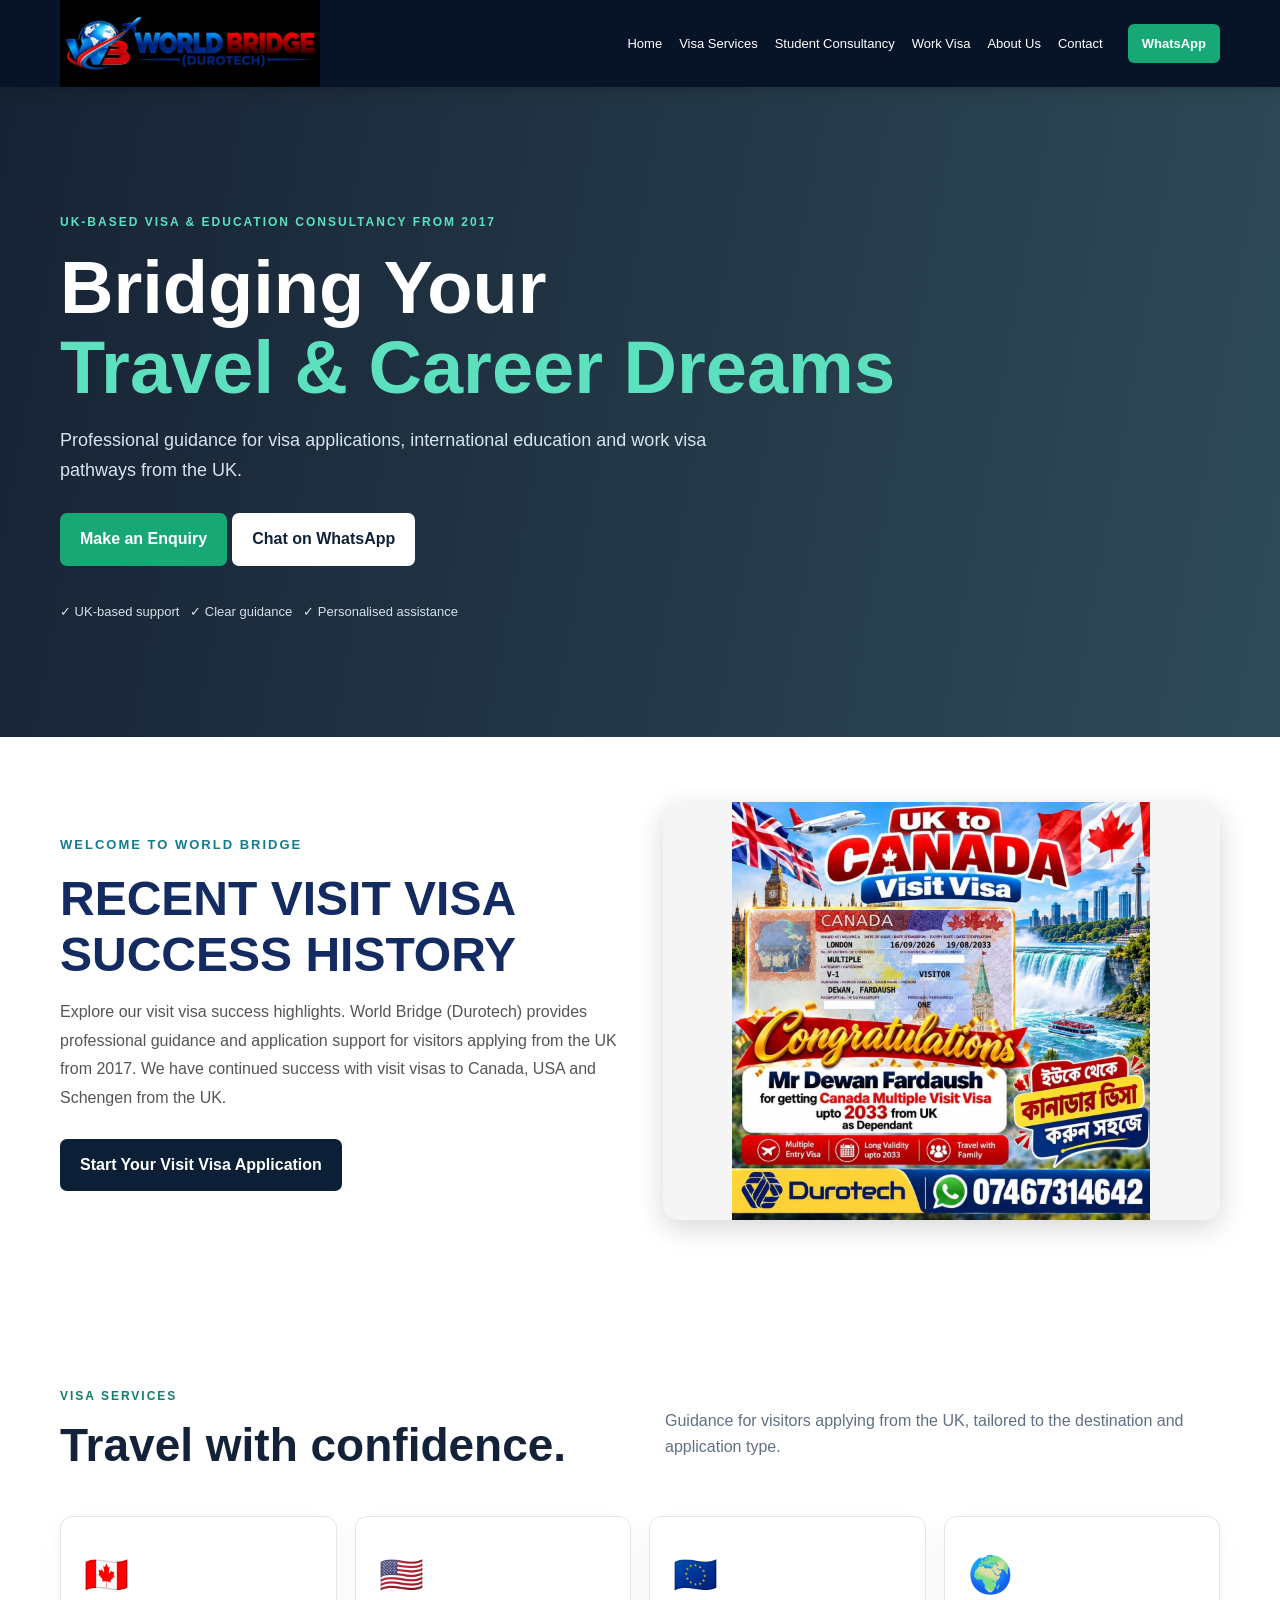
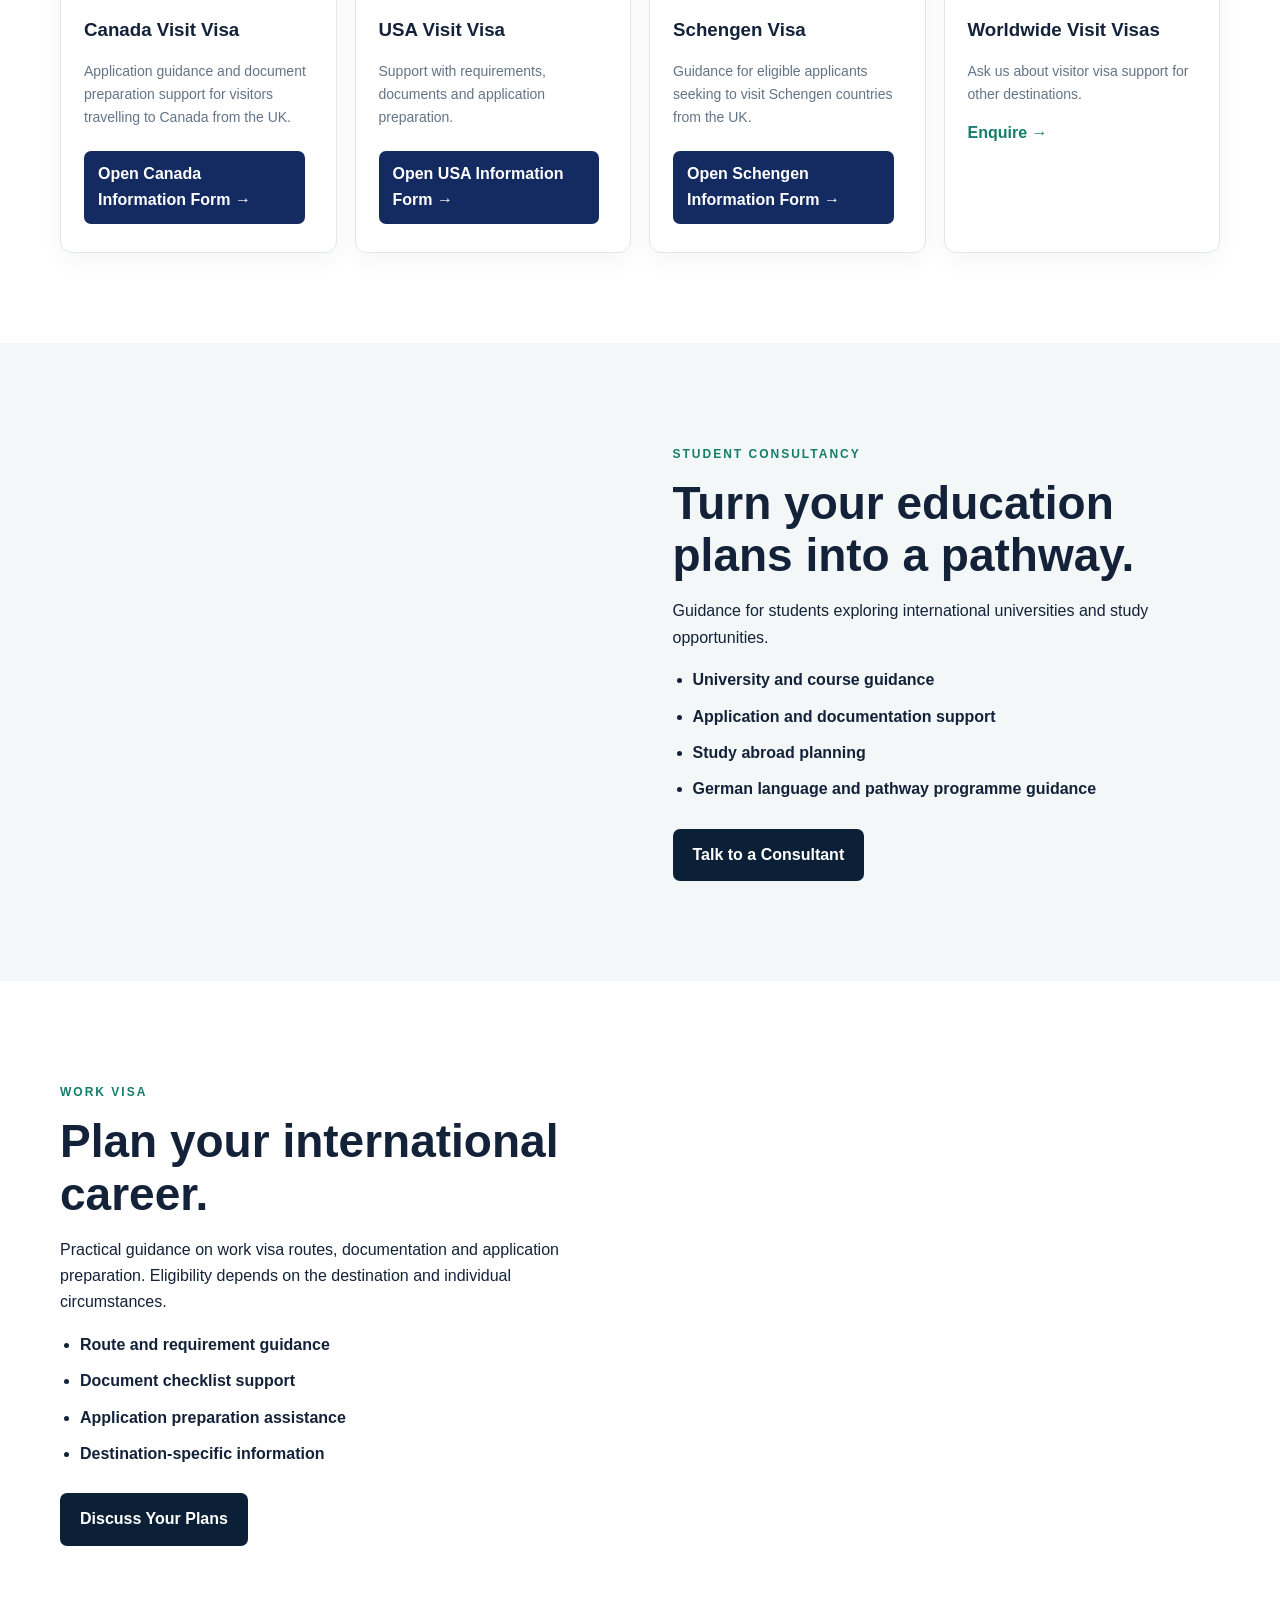
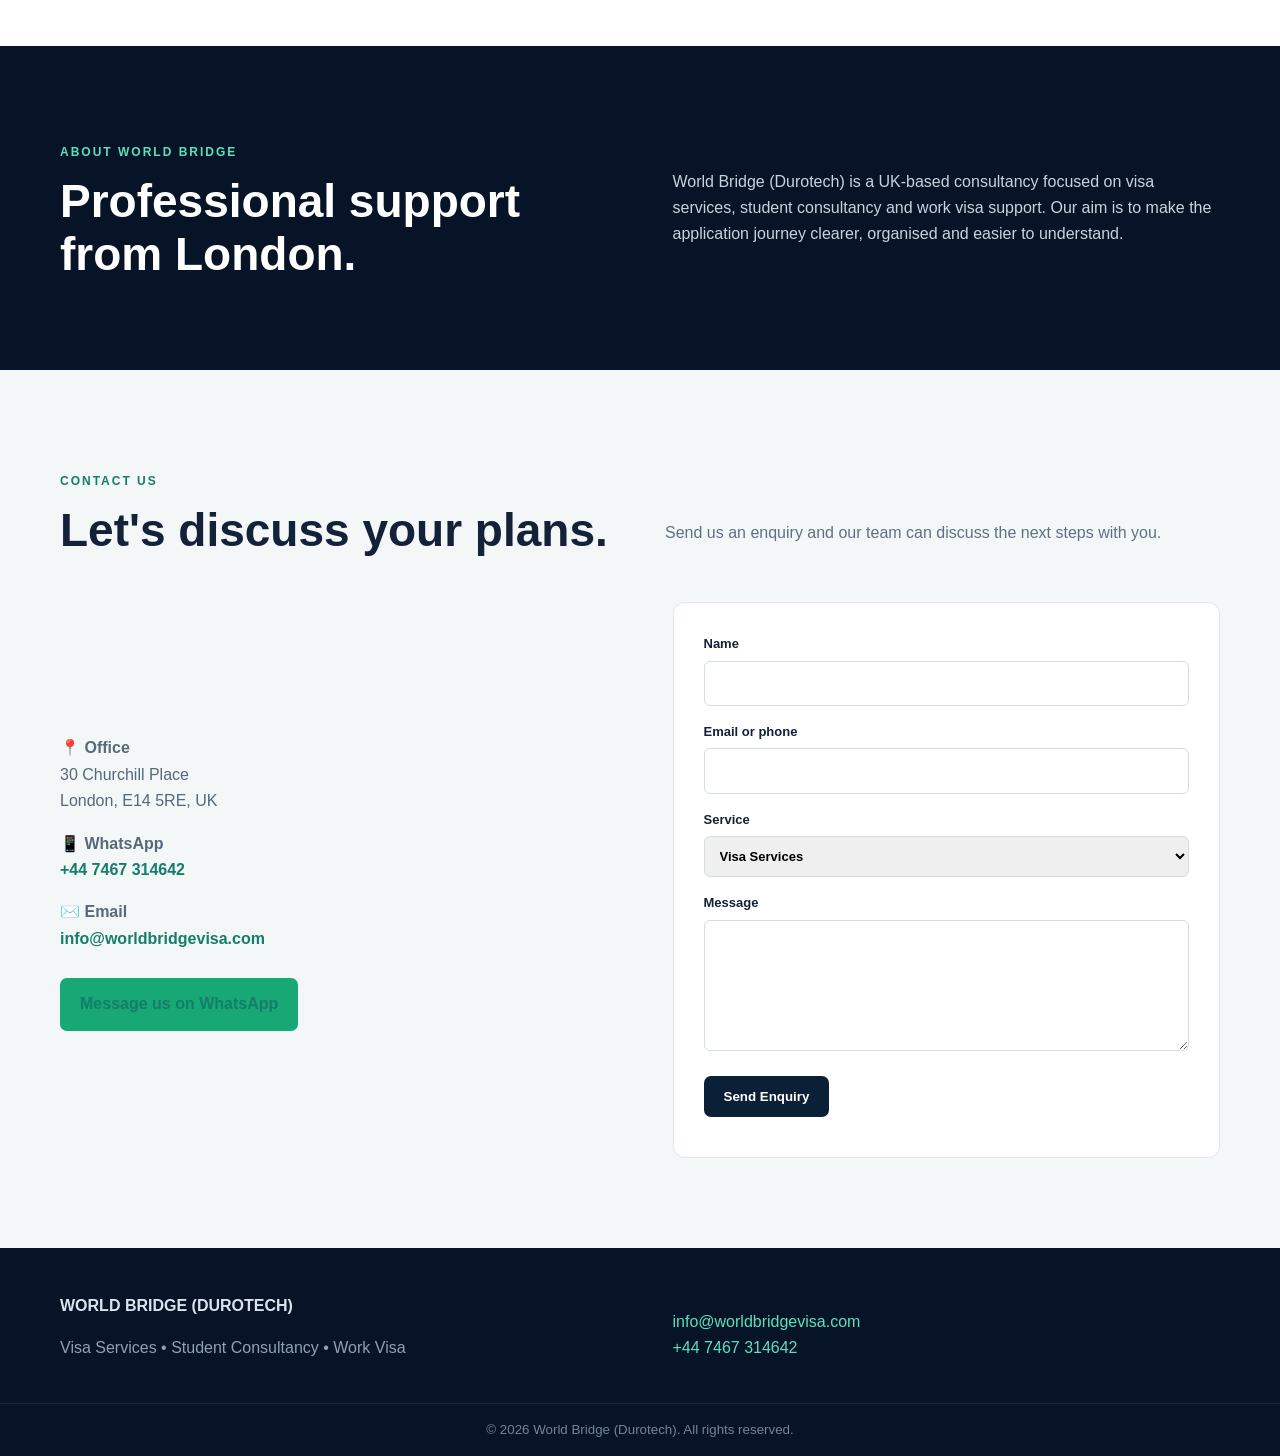
==== commit 0999fd17: "Update index.html" ====
--- a/index.html
+++ b/index.html
@@ -1,16 +1,13 @@
 <!doctype html>
-<html lang="en">
-<head>
-<meta charset="utf-8"><meta name="viewport" content="width=device-width,initial-scale=1">
+<html lang="en"><head><meta charset="utf-8"><meta name="viewport" content="width=device-width,initial-scale=1">
 <meta name="description" content="World Bridge (Durotech) - UK-based visa services, student consultancy and work visa support.">
-<title>World Bridge (Durotech) | Visa & Student Consultancy</title>
-<link rel="stylesheet" href="style.css">
+<title>World Bridge (Durotech) | Visa & Student Consultancy</title><link rel="stylesheet" href="style.css">
 <style>
 .success-section{padding:65px 0;background:#fff}.success-layout{display:grid;grid-template-columns:1fr 1fr;gap:45px;align-items:center}
 .success-text .eyebrow{font-size:13px;letter-spacing:2px;color:#147c91;font-weight:700}.success-text h2{font-size:clamp(32px,4vw,48px);line-height:1.15;color:#142b62;margin:15px 0}
 .success-text p{font-size:16px;line-height:1.8;color:#555}.success-slider{position:relative;width:100%;aspect-ratio:4/3;overflow:hidden;border-radius:16px;background:#eee;box-shadow:0 8px 28px rgba(0,0,0,.16)}
-.success-slider img{position:absolute;inset:0;width:100%;height:100%;object-fit:contain;background:#f5f5f5;opacity:0;transition:opacity .8s}.success-slider img.active{opacity:1}
-.cards article .form-link{display:inline-block;margin-top:10px;color:#147c91;font-weight:700;text-decoration:none}.cards article .form-link:hover{text-decoration:underline}
+.success-slider img{position:absolute;inset:0;width:100%;height:100%;object-fit:contain;background:#f5f5f5;opacity:0;transition:opacity .8s ease}.success-slider img.active{opacity:1}
+.form-link{display:inline-block;margin:8px 8px 0 0;padding:10px 14px;border-radius:7px;background:#142b62;color:#fff!important;text-decoration:none;font-weight:600}
 @media(max-width:768px){.success-layout{grid-template-columns:1fr;gap:25px}.success-section{padding:40px 0}.success-text h2{font-size:34px}}
 </style></head><body>
 <header><div class="nav wrap"><a class="logo" href="#home"><img src="worldbridge-logo.png" alt="World Bridge Visa"></a>
@@ -18,62 +15,41 @@
 <a class="wa" href="https://wa.me/447467314642">WhatsApp</a></div></header>
 <section id="home" class="hero"><div class="wrap hero-in"><p class="eyebrow">UK-BASED VISA &amp; EDUCATION CONSULTANCY FROM 2017</p>
 <h1>Bridging Your<br><em>Travel &amp; Career Dreams</em></h1><p class="lead">Professional guidance for visa applications, international education and work visa pathways from the UK.</p>
-<a class="btn" href="#contact">Make an Enquiry</a> <a class="btn alt" href="https://wa.me/447467314642">Chat on WhatsApp</a>
+<a class="btn" href="#contact">Make an Enquiry</a><a class="btn alt" href="https://wa.me/447467314642">Chat on WhatsApp</a>
 <div class="ticks">✓ UK-based support &nbsp; ✓ Clear guidance &nbsp; ✓ Personalised assistance</div></div></section>
 <section class="success-section"><div class="wrap success-layout"><div class="success-text"><p class="eyebrow">WELCOME TO WORLD BRIDGE</p>
-<h2>RECENT VISIT VISA SUCCESS HISTORY</h2><p>Explore our visit visa success highlights. World Bridge (Durotech) provides professional guidance and application support for visitors applying from the UK. We have continued success supporting visit visa applications for Canada, USA and Schengen destinations.</p>
-<a class="btn dark" href="#visa">View Visa Information Forms</a></div>
-<div class="success-slider" id="successSlider"><img src="images/pic%201.jpeg" alt="Visit Visa Success Picture 1" class="active"></div></div></section>
+<h2>RECENT VISIT VISA SUCCESS HISTORY</h2><p>Explore our visit visa success highlights. World Bridge (Durotech) provides professional guidance and application support for visitors applying from the UK from 2017. We have continued success with visit visas to Canada, USA and Schengen from the UK.</p>
+<a class="btn dark" href="#contact">Start Your Visit Visa Application</a></div>
+<div class="success-slider" id="successSlider"><img src="images/pic%201.jpeg" alt="Visit Visa Success Picture 1" class="active"><img src="images/pic%202.jpeg" alt="Visit Visa Success Picture 2"><img src="images/pic%203.jpeg" alt="Visit Visa Success Picture 3"></div></div></section>
 <section id="visa" class="section"><div class="wrap"><div class="heading"><div><p class="eyebrow dark">VISA SERVICES</p><h2>Travel with confidence.</h2></div>
-<p>Guidance for visitors applying from the UK, tailored to the destination and application type.</p></div><div class="cards">
-<article><div class="flag">🇨🇦</div><h3>Canada Visit Visa</h3><p>Application guidance and document preparation support for visitors travelling to Canada from the UK.</p><a class="form-link" href="forms/canada.html">Complete Canada Information Form →</a></article>
-<article><div class="flag">🇺🇸</div><h3>USA Visit Visa</h3><p>Support with requirements, documents and application preparation.</p><a class="form-link" href="forms/usa.html">Complete USA Information Form →</a></article>
-<article><div class="flag">🇪🇺</div><h3>Schengen Visa</h3><p>Guidance for eligible applicants seeking to visit Schengen countries from the UK.</p><a class="form-link" href="forms/schengen.html">Complete Schengen Information Form →</a></article>
+<p>Guidance for visitors applying from the UK, tailored to the destination and application type.</p></div>
+<div class="cards">
+<article><div class="flag">🇨🇦</div><h3>Canada Visit Visa</h3><p>Application guidance and document preparation support for visitors travelling to Canada from the UK.</p><a class="form-link" href="forms/canada.html">Open Canada Information Form →</a></article>
+<article><div class="flag">🇺🇸</div><h3>USA Visit Visa</h3><p>Support with requirements, documents and application preparation.</p><a class="form-link" href="forms/usa.html">Open USA Information Form →</a></article>
+<article><div class="flag">🇪🇺</div><h3>Schengen Visa</h3><p>Guidance for eligible applicants seeking to visit Schengen countries from the UK.</p><a class="form-link" href="forms/schengen.html">Open Schengen Information Form →</a></article>
 <article><div class="flag">🌍</div><h3>Worldwide Visit Visas</h3><p>Ask us about visitor visa support for other destinations.</p><a href="#contact">Enquire →</a></article></div></div></section>
 <section id="students" class="section grey"><div class="wrap two feature"><div class="photo students"></div><div><p class="eyebrow dark">STUDENT CONSULTANCY</p><h2>Turn your education plans into a pathway.</h2>
 <p>Guidance for students exploring international universities and study opportunities.</p><ul><li>University and course guidance</li><li>Application and documentation support</li><li>Study abroad planning</li><li>German language and pathway programme guidance</li></ul><a class="btn dark" href="#contact">Talk to a Consultant</a></div></div></section>
-<section id="work" class="section"><div class="wrap two feature"><div><p class="eyebrow dark">WORK VISA</p><h2>Plan your international career.</h2><p>Practical guidance on work visa routes, documentation and application preparation. Eligibility depends on the destination and individual circumstances.</p>
-<ul><li>Route and requirement guidance</li><li>Document checklist support</li><li>Application preparation assistance</li><li>Destination-specific information</li></ul><a class="btn dark" href="#contact">Discuss Your Plans</a></div><div class="photo work"></div></div></section>
-<section id="about" class="about"><div class="wrap two"><div><p class="eyebrow">ABOUT WORLD BRIDGE</p><h2>Professional support from London.</h2></div><p>World Bridge (Durotech) is a UK-based consultancy focused on visa services, student consultancy and work visa support. Our aim is to make the application journey clearer, organised and easier to understand.</p></div></section>
+<section id="work" class="section"><div class="wrap two feature"><div><p class="eyebrow dark">WORK VISA</p><h2>Plan your international career.</h2>
+<p>Practical guidance on work visa routes, documentation and application preparation. Eligibility depends on the destination and individual circumstances.</p><ul><li>Route and requirement guidance</li><li>Document checklist support</li><li>Application preparation assistance</li><li>Destination-specific information</li></ul><a class="btn dark" href="#contact">Discuss Your Plans</a></div><div class="photo work"></div></div></section>
+<section id="about" class="about"><div class="wrap two"><div><p class="eyebrow">ABOUT WORLD BRIDGE</p><h2>Professional support from London.</h2></div>
+<p>World Bridge (Durotech) is a UK-based consultancy focused on visa services, student consultancy and work visa support. Our aim is to make the application journey clearer, organised and easier to understand.</p></div></section>
 <section id="contact" class="section grey"><div class="wrap"><div class="heading"><div><p class="eyebrow dark">CONTACT US</p><h2>Let's discuss your plans.</h2></div><p>Send us an enquiry and our team can discuss the next steps with you.</p></div>
-<div class="contact two"><div class="contact-info"><p>📍 <b>Office</b><br>30 Churchill Place<br>London, E14 5RE, UK</p><p>📱 <b>WhatsApp</b><br><a href="https://wa.me/447467314642">+44 7467 314642</a></p><p>✉️ <b>Email</b><br><a href="mailto:info@worldbridgevisa.com">info@worldbridgevisa.com</a></p><a class="btn" href="https://wa.me/447467314642">Message us on WhatsApp</a></div>
-<form action="https://formsubmit.co/info@worldbridgevisa.com" method="POST"><input type="hidden" name="_subject" value="New enquiry - World Bridge Visa website"><input type="hidden" name="_captcha" value="false">
-<label>Name<input name="Name" required></label><label>Email or phone<input name="Contact" required></label><label>Service<select name="Service"><option>Visa Services</option><option>Student Consultancy</option><option>Work Visa</option><option>Other</option></select></label>
+<div class="contact two"><div class="contact-info"><p>📍 <b>Office</b><br>30 Churchill Place<br>London, E14 5RE, UK</p>
+<p>📱 <b>WhatsApp</b><br><a href="https://wa.me/447467314642">+44 7467 314642</a></p><p>✉️ <b>Email</b><br><a href="mailto:info@worldbridgevisa.com">info@worldbridgevisa.com</a></p>
+<a class="btn" href="https://wa.me/447467314642">Message us on WhatsApp</a></div>
+<form action="https://formsubmit.co/info@worldbridgevisa.com" method="POST"><input type="hidden" name="_subject" value="New enquiry - World Bridge Visa">
+<input type="hidden" name="_captcha" value="true"><label>Name<input name="Name" required></label><label>Email or phone<input name="Contact" required></label>
+<label>Service<select name="Service"><option>Visa Services</option><option>Student Consultancy</option><option>Work Visa</option><option>Other</option></select></label>
 <label>Message<textarea name="Message" rows="5" required></textarea></label><button class="btn dark" type="submit">Send Enquiry</button></form></div></div></section>
-<footer><div class="wrap two"><div><b>WORLD BRIDGE (DUROTECH)</b><p>Visa Services • Student Consultancy • Work Visa</p></div><div><a href="mailto:info@worldbridgevisa.com">info@worldbridgevisa.com</a><br><a href="https://wa.me/447467314642">+44 7467 314642</a></div></div><small>© 2026 World Bridge (Durotech). All rights reserved.</small></footer>
+<footer><div class="wrap two"><div><b>WORLD BRIDGE (DUROTECH)</b><p>Visa Services • Student Consultancy • Work Visa</p></div>
+<div><a href="mailto:info@worldbridgevisa.com">info@worldbridgevisa.com</a><br><a href="https://wa.me/447467314642">+44 7467 314642</a></div></div><small>© 2026 World Bridge (Durotech). All rights reserved.</small></footer>
 <audio id="whooshSound" preload="auto"><source src="sounds/whoosh-10.mp3" type="audio/mpeg"></audio>
 <script>
-document.addEventListener("DOMContentLoaded",function(){
-const slider=document.getElementById("successSlider");
-const sound=document.getElementById("whooshSound");
-if(!slider)return;
-const files=["images/pic%201.jpeg","images/pic%202.jpeg","images/pic%203.jpeg","images/pic%204.jpeg","images/pic%205.jpeg","images/pic%206.jpeg"];
-Promise.all(files.map(src=>new Promise(resolve=>{
-const img=new Image();
-img.onload=()=>resolve(img);
-img.onerror=()=>resolve(null);
-img.src=src;
-}))).then(items=>{
-const imgs=items.filter(Boolean);
-if(!imgs.length)return;
-slider.innerHTML="";
-imgs.forEach((img,i)=>{
-img.className=i===0?"active":"";
-slider.appendChild(img);
-});
-if(imgs.length<2)return;
-let n=0;
-setInterval(()=>{
-imgs[n].classList.remove("active");
-n=(n+1)%imgs.length;
-imgs[n].classList.add("active");
-if(sound){
-sound.currentTime=0;
-sound.play().catch(()=>{});
-}
-},4000);
-});
-});
-</script>
-</body>
-</html>
+document.addEventListener("DOMContentLoaded",function(){const slider=document.getElementById("successSlider"),sound=document.getElementById("whooshSound");if(!slider)return;
+const files=["images/pic%201.jpeg","images/pic%202.jpeg","images/pic%203.jpeg","images/pic%204.jpeg","images/pic%205.jpeg","images/pic%206.jpeg"],loaded=[];
+Promise.all(files.map((file,i)=>new Promise(resolve=>{const img=new Image();img.onload=()=>{img.alt="Visit Visa Success Picture "+(i+1);resolve(img)};img.onerror=()=>resolve(null);img.src=file}))).then(results=>{
+results.forEach(img=>{if(img)loaded.push(img)});if(!loaded.length)return;slider.innerHTML="";loaded.forEach((img,i)=>{img.className=i===0?"active":"";slider.appendChild(img)});
+if(loaded.length<2)return;let current=0;setInterval(()=>{loaded[current].classList.remove("active");current=(current+1)%loaded.length;loaded[current].classList.add("active");
+if(sound){sound.currentTime=0;const p=sound.play();if(p&&p.catch)p.catch(()=>{});}},4000);});});
+</script></body></html>
